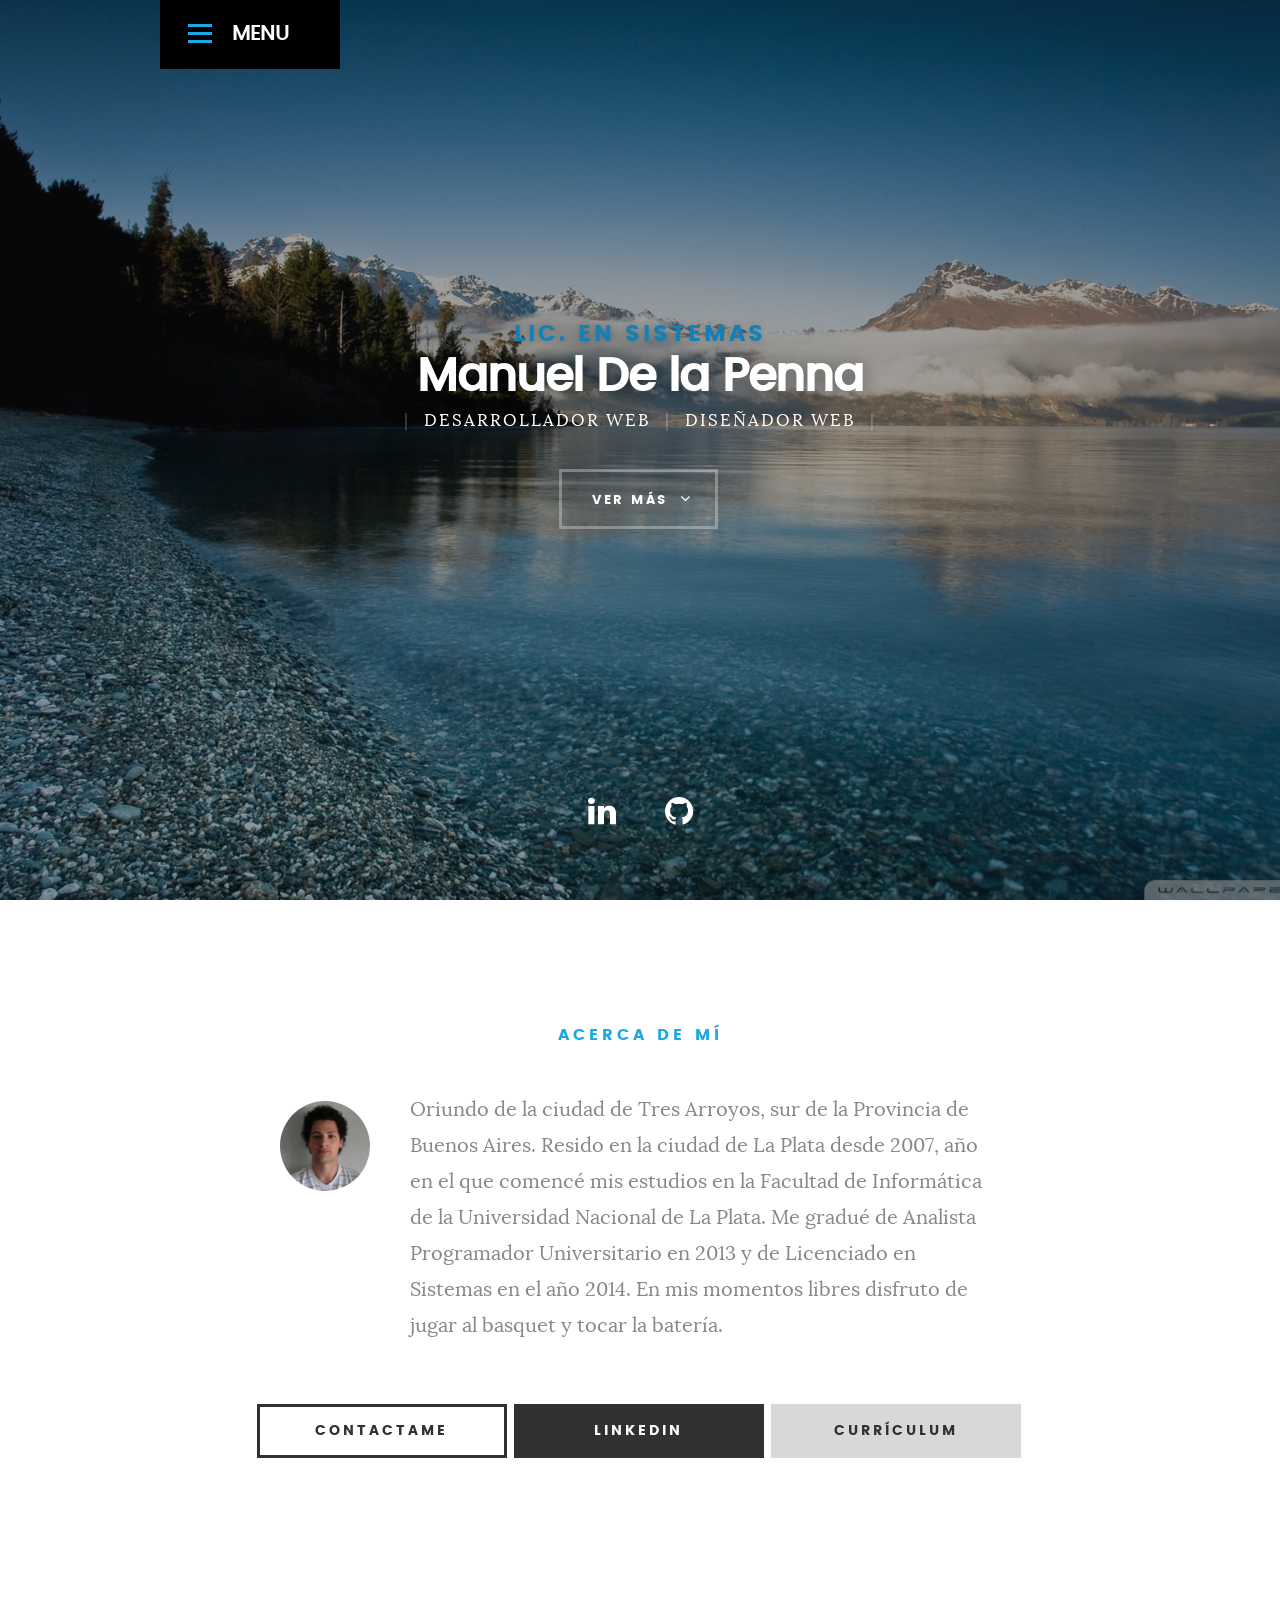
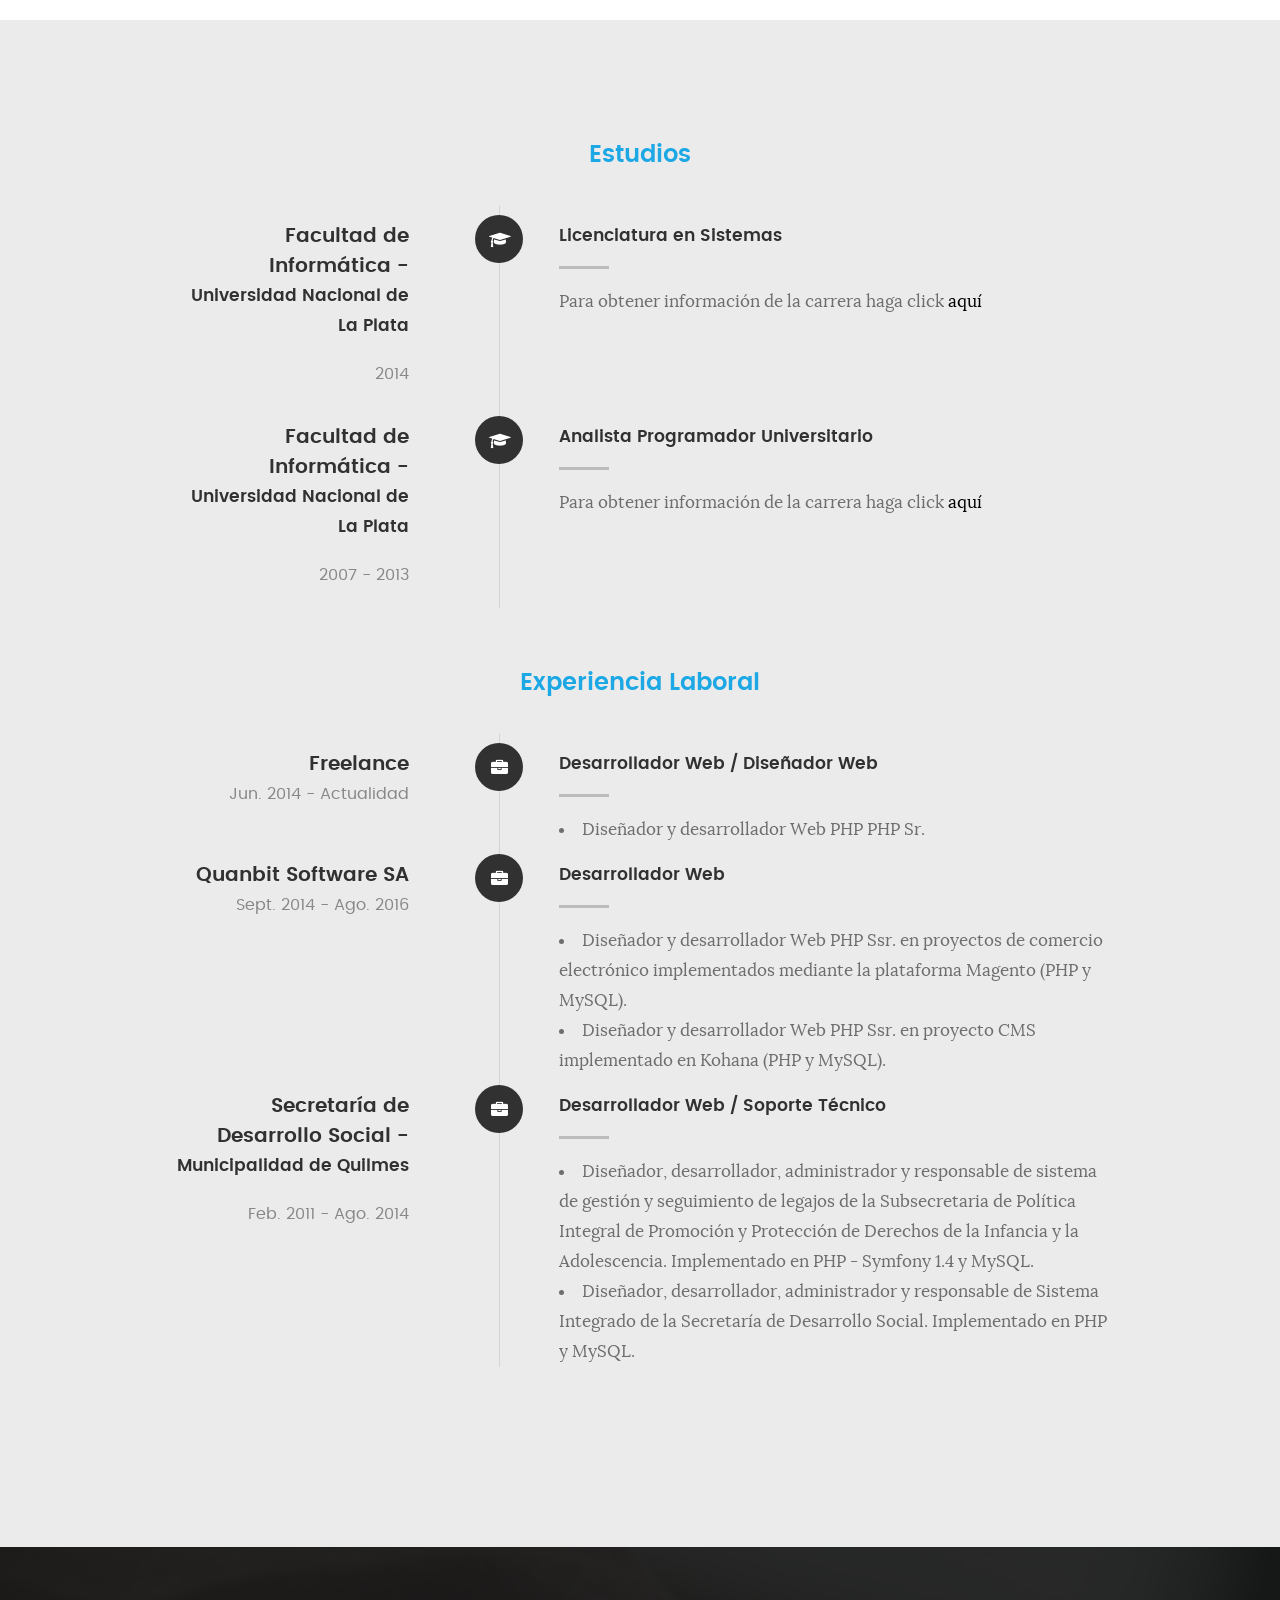
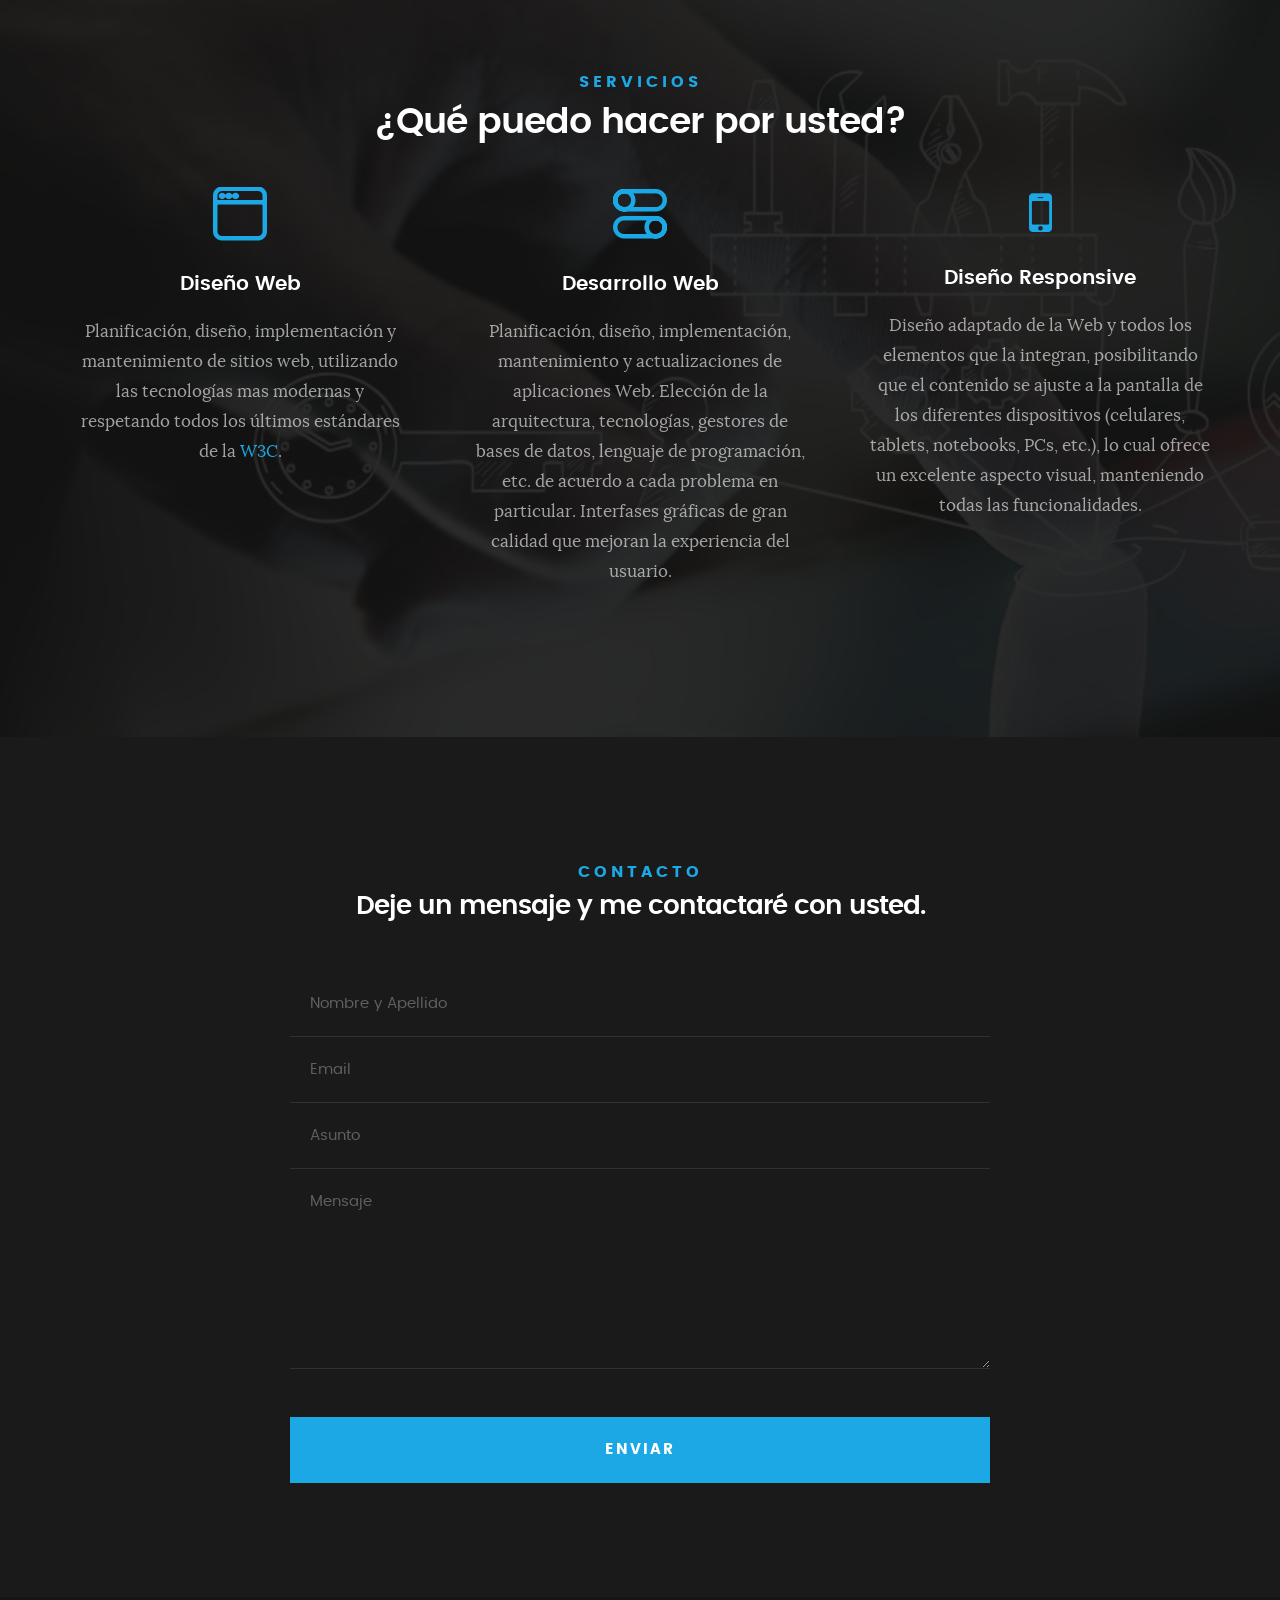
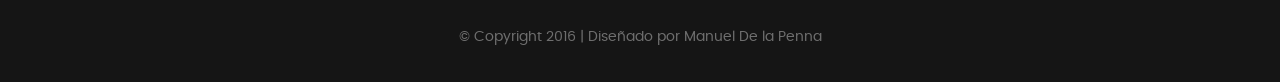
==== index.html @ 7d88bb65 "first commit" ====
<!DOCTYPE html>
<!--[if IE 8 ]><html class="no-js oldie ie8" lang="en"> <![endif]-->
<!--[if IE 9 ]><html class="no-js oldie ie9" lang="en"> <![endif]-->
<!--[if (gte IE 9)|!(IE)]><!--><html class="no-js" lang="en"> <!--<![endif]-->
<head>

   <!--- basic page needs
   ================================================== -->
   <meta charset="utf-8">
	<title>Manuel De la Penna | Lic. en Sistemas</title>
	<meta name="description" content="">  
	<meta name="author" content="">

   <!-- mobile specific metas
   ================================================== -->
	<meta name="viewport" content="width=device-width, initial-scale=1, maximum-scale=1">

 	<!-- CSS
   ================================================== -->
   <link rel="stylesheet" href="css/base.css">  
   <link rel="stylesheet" href="css/main.css">
   <link rel="stylesheet" href="css/vendor.css">     

   <!-- script
   ================================================== -->   
	<script src="js/modernizr.js"></script>
	<script src="js/pace.min.js"></script>

   <!-- favicons
	================================================== -->
	<link rel="icon" type="image/png" href="favicon.ico">

</head>

<body id="top">

	<!-- header 
   ================================================== -->
   <header>   	
   	<div class="row">

   		<div class="top-bar">
   			<a class="menu-toggle" href="#"><span>Menu</span></a>

	   		<div class="logo">
		         <h1>MENU</h1>
		      </div>		      

		   	<nav id="main-nav-wrap">
					<ul class="main-navigation">
						<li class="current"><a class="smoothscroll"  href="#intro" title="">Inicio</a></li>
						<li><a class="smoothscroll"  href="#about" title="">Acerca de mí</a></li>
						<li><a class="smoothscroll"  href="#resume" title="">Estudios y Exp. Laboral</a></li>
						<!--<li><a class="smoothscroll"  href="#portfolio" title="">Trabajos Realizados</a></li>-->
						<li><a class="smoothscroll"  href="#services" title="">Servicios</a></li>					
						<li><a class="smoothscroll"  href="#contact" title="">Contacto</a></li>	
					</ul>
				</nav>    		
   		</div> <!-- /top-bar --> 
   		
   	</div> <!-- /row --> 		
   </header> <!-- /header -->

	<!-- intro section
   ================================================== -->
   <section id="intro">   

   	<div class="intro-overlay"></div>	

   	<div class="intro-content">
   		<div class="row">

   			<div class="col-twelve">

				<h5>Lic. en Sistemas</h5>	   			
	   			<h1>Manuel De la Penna</h1>

	   			<p class="intro-position">
	   				<span>Desarrollador Web</span>
	   				<span>Diseñador Web</span> 
	   			</p>

	   			<a class="button stroke smoothscroll" href="#about" title="">Ver más</a>

	   		</div>  
   			
   		</div>   		 		
   	</div> <!-- /intro-content --> 

   	<ul class="intro-social">        
         <li><a target=_blank href="https://www.linkedin.com/in/manuel-de-la-penna-a4946578?trk=nav_responsive_tab_profile"><i class="fa fa-linkedin"></i></a></li>
         <li><a target=_blank href="https://github.com/manueldelapenna"><i class="fa fa-github"></i></a></li>
    </ul> <!-- /intro-social -->      	

   </section> <!-- /intro -->


   <!-- about section
   ================================================== -->
   <section id="about">  

   	<div class="row section-intro">
   		<div class="col-twelve">

   			<h5>Acerca de mí</h5>
   			
   			<div class="intro-info">

   				<img src="images/profile-pic.jpg" alt="Profile Picture">

   				<p class="lead">Oriundo de la ciudad de Tres Arroyos, sur de la Provincia de Buenos Aires. Resido en la ciudad de La Plata desde 2007, año en el que comencé mis estudios en la Facultad de Informática
				de la Universidad Nacional de La Plata. Me gradué de Analista Programador Universitario en 2013 y de Licenciado en Sistemas en el año 2014. En mis momentos libres 
				disfruto de jugar al basquet y tocar la batería.</p>
   			</div>   			

   		</div>   		
   	</div> <!-- /section-intro -->

   	<div class="row button-section">
   		<div class="col-twelve">
   			<a href="#contact" title="Contactame" class="button stroke smoothscroll">Contactame</a>
   			<a target=_blank href="https://www.linkedin.com/in/manuel-de-la-penna-a4946578?trk=nav_responsive_tab_profile" title="Linkedin" class="button button-primary">Linkedin</a>
			<a href="#resume" title="Contactame" class="button smoothscroll">Currículum</a>
   		</div>   		
   	</div>

   </section> <!-- /process-->    


   <!-- resume Section
   ================================================== -->
	<section id="resume" class="grey-section">
		
   	<div class="row resume-timeline">

   		<div class="col-twelve resume-header">

   		<h2>Estudios</h2>

   		</div> <!-- /resume-header -->

   		<div class="col-twelve">

   			<div class="timeline-wrap">

   				<div class="timeline-block">

	   				<div class="timeline-ico">
	   					<i class="fa fa-graduation-cap"></i>
	   				</div>

	   				<div class="timeline-header">
	   					<h3>Facultad de Informática -</h3>
						<h4>Universidad Nacional de La Plata</h4>
	   					<p>2014</p>
	   				</div>

	   				<div class="timeline-content">
	   					<h4>Licenciatura en Sistemas</h4>
	   					<p>Para obtener información de la carrera haga click <a target=_blank href="http://info.unlp.edu.ar/licenciatura-en-sistemas/">aquí</a></p>
						<br>
						<br>
	   				</div>

	   			</div> <!-- /timeline-block -->

	   			<div class="timeline-block">

	   				<div class="timeline-ico">
	   					<i class="fa fa-graduation-cap"></i>
	   				</div>

	   				<div class="timeline-header">
	   					<h3>Facultad de Informática -</h3>
						<h4>Universidad Nacional de La Plata</h4>
	   					<p>2007 - 2013</p>
	   				</div>

	   				<div class="timeline-content">
	   					<h4>Analista Programador Universitario</h4>
	   					<p>Para obtener información de la carrera haga click <a target=_blank href="http://info.unlp.edu.ar/analista-programador-universitario/">aquí</a></p>
						<br>
						<br>
	   				</div>

	   			</div> <!-- /timeline-block -->

   			</div> <!-- /timeline-wrap -->   			

   		</div> <!-- /col-twelve -->
   		
   	</div> <!-- /resume-timeline -->
	
	<div class="row resume-timeline">

   		<div class="col-twelve resume-header">

   			<h2>Experiencia Laboral</h2>

   		</div> <!-- /resume-header -->

   		<div class="col-twelve">

   			<div class="timeline-wrap">

   				<div class="timeline-block">

	   				<div class="timeline-ico">
	   					<i class="fa fa-briefcase"></i>
	   				</div>

	   				<div class="timeline-header">
	   					<h3>Freelance</h3>
	   					<p>Jun. 2014 - Actualidad</p>
	   				</div>

	   				<div class="timeline-content">
	   					<h4>Desarrollador Web / Diseñador Web</h4>
						<li>Diseñador y desarrollador Web PHP PHP Sr.</li>
	   				</div>

	   			</div> <!-- /timeline-block -->

	   			<div class="timeline-block">

	   				<div class="timeline-ico">
	   					<i class="fa fa-briefcase"></i>
	   				</div>

	   				<div class="timeline-header">
	   					<h3>Quanbit Software SA</h3>
	   					<p>Sept. 2014 - Ago. 2016</p>
	   				</div>

	   				<div class="timeline-content">
	   					<h4>Desarrollador Web</h4>
	   					<li>Diseñador y desarrollador Web PHP Ssr. en proyectos de comercio electrónico implementados mediante la plataforma Magento (PHP y MySQL).</li>
						<li>Diseñador y desarrollador Web PHP Ssr. en proyecto CMS implementado en Kohana (PHP y MySQL).</li>
	   				</div>

	   			</div> <!-- /timeline-block -->

	   			<div class="timeline-block">

	   				<div class="timeline-ico">
	   					<i class="fa fa-briefcase"></i>
	   				</div>

	   				<div class="timeline-header">
	   					<h3>Secretaría de Desarrollo Social -</h3>
						<h4>Municipalidad de Quilmes</h4>
	   					<p>Feb. 2011 - Ago. 2014</p>
	   				</div>

	   				<div class="timeline-content">
	   					<h4>Desarrollador Web / Soporte Técnico</h4>
	   					<li>Diseñador, desarrollador, administrador y responsable de sistema de gestión y seguimiento de legajos de la Subsecretaria de Política Integral de Promoción y Protección de Derechos de la Infancia y la Adolescencia. Implementado en PHP - Symfony 1.4 y MySQL.</li>
						<li>Diseñador, desarrollador, administrador y responsable de Sistema Integrado de la Secretaría de Desarrollo Social. Implementado en PHP y MySQL.</li>
	   				</div>

	   			</div> <!-- /timeline-block -->

   			</div> <!-- /timeline-wrap -->   			

   		</div> <!-- /col-twelve -->
   		
   	</div> <!-- /resume-timeline -->
   			
	</section> <!-- /features -->


	<!-- Portfolio Section
   ================================================== -->
<!-- Buscar en página original-->

	
	<!-- services Section
   ================================================== -->
	<section id="services">

		<div class="overlay"></div>

		<div class="row section-intro">
   		<div class="col-twelve">

   			<h5>Servicios</h5>
   			<h1>¿Qué puedo hacer por usted?</h1>

   		</div>   		
   	</div> <!-- /section-intro -->

   	<div class="row services-content">

   		<div id="owl-slider" class="owl-carousel services-list">

	      	<div class="service">	

	      		<span class="icon"><i class="icon-window"></i></span>            

	            <div class="service-content">	

	            	 <h3>Diseño Web</h3>

		            <p class="desc">Planificación, diseño, implementación y mantenimiento de sitios web, utilizando las tecnologías mas modernas y respetando todos los últimos estándares de la <a style="color:#1BA8E5;" target=_blank href="https://www.w3.org/">W3C</a>.</p>
	         		
	         	</div> 	         	 

				</div> <!-- /service -->

				<div class="service">	

					<span class="icon"><i class="icon-toggles"></i></span>                          

	            <div class="service-content">	

	            	<h3>Desarrollo Web</h3>  

		            <p class="desc">Planificación, diseño, implementación, mantenimiento y actualizaciones de aplicaciones Web. Elección de la arquitectura, tecnologías, gestores de bases de datos, lenguaje de programación, etc. de acuerdo a cada problema en particular. Interfases gráficas de gran calidad que mejoran la experiencia del usuario.</p>

	            </div>	                          

			   </div> <!-- /service -->

				<div class="service">

					<span class="icon"><i class="fa fa-mobile"></i></span>	              

	            <div class="service-content">

	            	<h3>Diseño Responsive</h3>

		            <p class="desc">Diseño adaptado de la Web y todos los elementos que la integran, posibilitando que el contenido se ajuste a la pantalla de los diferentes dispositivos (celulares, tablets, notebooks, PCs, etc.), lo cual ofrece un excelente aspecto visual, manteniendo todas las funcionalidades.</p> 
	         		
	            </div>                

				</div> <!-- /service -->
				
	      </div> <!-- /services-list -->
   		
   	</div> <!-- /services-content -->
		
	</section> <!-- /services -->	
	
   <!-- contact
   ================================================== -->
   <!-- contact
   ================================================== -->
	<section id="contact">

		<div class="row section-intro">
			<div class="col-twelve">

				<h5>Contacto</h5>
				<h1>Deje un mensaje y me contactaré con usted.</h1>

			</div> 
		</div> <!-- /section-intro -->

		<div class="row contact-form">

			<div class="col-twelve">

				<!-- form -->
				<form name="contactForm" id="contactForm" method="post" action="">
					<fieldset>

					  <div class="form-field">
							   <input name="contactName" type="text" id="contactName" placeholder="Nombre y Apellido" value="" minlength="2" required="">
					  </div>
					  <div class="form-field">
						   <input name="contactEmail" type="email" id="contactEmail" placeholder="Email" value="" required="">
					   </div>
					  <div class="form-field">
							   <input name="contactSubject" type="text" id="contactSubject" placeholder="Asunto" value="">
					   </div>                       
					  <div class="form-field">
							<textarea name="contactMessage" id="contactMessage" placeholder="Mensaje" rows="10" cols="50" required=""></textarea>
					   </div>                      
					 <div class="form-field">
						 <button class="submitform">Enviar</button>
						 <div id="submit-loader">
							<div class="text-loader">Enviando...</div>                             
							  <div class="s-loader">
										<div class="bounce1"></div>
										<div class="bounce2"></div>
										<div class="bounce3"></div>
									</div>
								</div>
					  </div>

					</fieldset>
				</form> <!-- Form End -->

				<!-- contact-warning -->
				<div id="message-warning">            	
				</div>            
				<!-- contact-success -->
				<div id="message-success">
				   <i class="fa fa-check"></i>He recibido su mensaje, le responderé a la brevedad, muchas gracias!<br>
				</div>

			 </div> <!-- /col-twelve -->
			
		</div> <!-- /contact-form -->
		
	</section> <!-- /contact -->
	
   <!-- footer
   ================================================== -->

   <footer>
     	<div class="row" style="margin-top:25px;">
			<div class="copyright">
				<span>© Copyright 2016 | Diseñado por Manuel De la Penna</span>	         	
			</div>		                  

	      	<div id="go-top">
		         <a class="smoothscroll" title="Back to Top" href="#top"><i class="fa fa-long-arrow-up"></i></a>
			</div>

      	</div> <!-- /row -->     	
   </footer>  

   <div id="preloader"> 
    	<div id="loader"></div>
   </div> 

   <!-- Java Script
   ================================================== --> 
   <script src="js/jquery-2.1.3.min.js"></script>
   <script src="js/plugins.js"></script>
   <script src="js/main.js"></script>

</body>

</html>
---- css/base.css ----
/**
 * =================================================================== 
 *
 *  Kards v1.0 Base Stylesheet
 *  url: styleshout.com
 *  03-01-2016
 *  ------------------------------------------------------------------
 *  TOC:
 *  01. reset
 *  02. basic/base setup styles
 *  03. grid
 *  04. MISC
 *
 * =================================================================== 
 */

/** 
 * ===================================================================
 * 01. reset - normalize.css v3.0.2 | MIT License | git.io/normalize
 *
 * ------------------------------------------------------------------- 
 */
html {
	font-family: sans-serif;
	-ms-text-size-adjust: 100%;
	-webkit-text-size-adjust: 100%;
}

body {
	margin: 0;
}

article,
aside,
details,
figcaption,
figure,
footer,
header,
hgroup,
main,
menu,
nav,
section,
summary {
	display: block;
}

audio,
canvas,
progress,
video {
	display: inline-block;
	vertical-align: baseline;
}

audio:not([controls]) {
	display: none;
	height: 0;
}

[hidden],
template {
	display: none;
}

a {
	background: transparent;
}

a:active,
a:hover {
	outline: 0;
}

abbr[title] {
	border-bottom: 1px dotted;
}

b,
strong {
	font-weight: bold;
}

dfn {
	font-style: italic;
}

h1 {
	font-size: 2em;
	margin: 0.67em 0;
}

mark {
	background: #ff0;
	color: #000;
}

small {
	font-size: 80%;
}

sub,
sup {
	font-size: 75%;
	line-height: 0;
	position: relative;
	vertical-align: baseline;
}

sup {
	top: -0.5em;
}

sub {
	bottom: -0.25em;
}

img {
	border: 0;
}

svg:not(:root) {
	overflow: hidden;
}

figure {
	margin: 1em 40px;
}

hr {
	-moz-box-sizing: content-box;
	box-sizing: content-box;
	height: 0;
}

pre {
	overflow: auto;
}

code,
kbd,
pre,
samp {
	font-family: monospace, monospace;
	font-size: 1em;
}

button,
input,
optgroup,
select,
textarea {
	color: inherit;
	font: inherit;
	margin: 0;
}

button {
	overflow: visible;
}

button,
select {
	text-transform: none;
}

button,
html input[type="button"],
input[type="reset"],
input[type="submit"] {
	-webkit-appearance: button;
	cursor: pointer;
}

button[disabled],
html input[disabled] {
	cursor: default;
}

button::-moz-focus-inner,
input::-moz-focus-inner {
	border: 0;
	padding: 0;
}

input {
	line-height: normal;
}

input[type="checkbox"],
input[type="radio"] {
	box-sizing: border-box;
	padding: 0;
}

input[type="number"]::-webkit-inner-spin-button,
input[type="number"]::-webkit-outer-spin-button {
	height: auto;
}

input[type="search"] {
	-webkit-appearance: textfield;
	-moz-box-sizing: content-box;
	-webkit-box-sizing: content-box;
	box-sizing: content-box;
}

input[type="search"]::-webkit-search-cancel-button,
input[type="search"]::-webkit-search-decoration {
	-webkit-appearance: none;
}

fieldset {
	border: 1px solid #c0c0c0;
	margin: 0 2px;
	padding: 0.35em 0.625em 0.75em;
}

legend {
	border: 0;
	padding: 0;
}

textarea {
	overflow: auto;
}

optgroup {
	font-weight: bold;
}

table {
	border-collapse: collapse;
	border-spacing: 0;
}

td,
th {
	padding: 0;
}

/** 
 * ===================================================================
 * 02. basic/base setup styles - (_basic.scss)
 *
 * ------------------------------------------------------------------- 
 */
html {
	font-size: 62.5%;
	box-sizing: border-box;
}

*,
*::before,
*::after {
	box-sizing: inherit;
}

body {
	font-weight: normal;
	line-height: 1;
	text-rendering: optimizeLegibility;
	word-wrap: break-word;
	-webkit-overflow-scrolling: touch;
	-webkit-text-size-adjust: none;
}

body,
input,
button {
	-moz-osx-font-smoothing: grayscale;
	-webkit-font-smoothing: antialiased;
}

/**
 * Media - (_basic.scss)
 * ------------------------------------------------------------------- 
 */
img,
video {
	max-width: 100%;
	height: auto;
}

/**
 * Typography resets - (_basic.scss)
 * ------------------------------------------------------------------- 
 */
div,
dl,
dt,
dd,
ul,
ol,
li,
h1,
h2,
h3,
h4,
h5,
h6,
pre,
form,
p,
blockquote,
th,
td {
	margin: 0;
	padding: 0;
}

h1,
h2,
h3,
h4,
h5,
h6 {
	-webkit-font-variant-ligatures: common-ligatures;
	-moz-font-variant-ligatures: common-ligatures;
	font-variant-ligatures: common-ligatures;
	text-rendering: optimizeLegibility;
}

em,
i {
	font-style: italic;
	line-height: inherit;
}

strong,
b {
	font-weight: bold;
	line-height: inherit;
}

small {
	font-size: 60%;
	line-height: inherit;
}

ol,
ul {
	list-style: none;
}

li {
	display: block;
}

/**
 * links - (_basic.scss)
 * ------------------------------------------------------------------- 
 */
a {
	text-decoration: none;
	line-height: inherit;
}

a img {
	border: none;
}

/**
 * inputs - (_basic.scss)
 * ------------------------------------------------------------------- 
 */
fieldset {
	margin: 0;
	padding: 0;
}

input[type="email"],
input[type="number"],
input[type="search"],
input[type="text"],
input[type="tel"],
input[type="url"],
input[type="password"],
textarea {
	-webkit-appearance: none;
	-moz-appearance: none;
	-ms-appearance: none;
	-o-appearance: none;
	appearance: none;
}

/** 
 * ===================================================================
 * 03. grid - (_grid.scss)
 *
 * ------------------------------------------------------------------- 
 */
.row {
	width: 94%;
	max-width: 1140px;
	margin: 0 auto;
}

.row:before,
.row:after {
	content: "";
	display: table;
}

.row:after {
	clear: both;
}

.row .row {
	width: auto;
	max-width: none;
	margin-left: -20px;
	margin-right: -20px;
}

[class*="col-"],
.bgrid {
	float: left;
}

[class*="col-"] + [class*="col-"].end {
	float: right;
}

[class*="col-"] {
	padding: 0 20px;
}

.col-one {
	width: 8.33333%;
}

.col-two,
.col-1-6 {
	width: 16.66667%;
}

.col-three,
.col-1-4 {
	width: 25%;
}

.col-four,
.col-1-3 {
	width: 33.33333%;
}

.col-five {
	width: 41.66667%;
}

.col-six,
.col-1-2 {
	width: 50%;
}

.col-seven {
	width: 58.33333%;
}

.col-eight,
.col-2-3 {
	width: 66.66667%;
}

.col-nine,
.col-3-4 {
	width: 75%;
}

.col-ten,
.col-5-6 {
	width: 83.33333%;
}

.col-eleven {
	width: 91.66667%;
}

.col-twelve,
.col-full {
	width: 100%;
}

/**
 * small screens - (_grid.scss)
 * --------------------------------------------------------------- 
 */
@media screen and (max-width:1024px) {
	.row .row {
		margin-left: -18px;
		margin-right: -18px;
	}

	[class*="col-"] {
		padding: 0 18px;
	}

}

/**
 * tablets - (_grid.scss)
 * --------------------------------------------------------------- 
 */
@media screen and (max-width:768px) {
	.row {
		width: auto;
		padding-left: 30px;
		padding-right: 30px;
	}

	.row .row {
		padding-left: 0;
		padding-right: 0;
		margin-left: -15px;
		margin-right: -15px;
	}

	[class*="col-"] {
		padding: 0 15px;
	}

	.tab-1-4 {
		width: 25%;
	}

	.tab-1-3 {
		width: 33.33333%;
	}

	.tab-1-2 {
		width: 50%;
	}

	.tab-2-3 {
		width: 66.66667%;
	}

	.tab-3-4 {
		width: 75%;
	}

	.tab-full {
		width: 100%;
	}

}

/**
 * large mobile devices - (_grid.scss)
 * --------------------------------------------------------------- 
 */
@media screen and (max-width:600px) {
	.row {
		padding-left: 25px;
		padding-right: 25px;
	}

	.row .row {
		margin-left: -10px;
		margin-right: -10px;
	}

	[class*="col-"] {
		padding: 0 10px;
	}

	.mob-1-4 {
		width: 25%;
	}

	.mob-1-2 {
		width: 50%;
	}

	.mob-3-4 {
		width: 75%;
	}

	.mob-full {
		width: 100%;
	}

}

/**
 * small mobile devices - (_grid.scss)
 * --------------------------------------------------------------- 
 */
@media screen and (max-width:400px) {
	.row .row {
		padding-left: 0;
		padding-right: 0;
		margin-left: 0;
		margin-right: 0;
	}

	[class*="col-"] {
		width: 100% !important;
		float: none !important;
		clear: both !important;
		margin-left: 0;
		margin-right: 0;
		padding: 0;
	}

	[class*="col-"] + [class*="col-"].end {
		float: none;
	}

}

/** 
 * ===================================================================
 * block grids - (_grid.scss)
 *
 * ------------------------------------------------------------------- 
 */
[class*="block-"]:before,
[class*="block-"]:after {
	content: "";
	display: table;
}

[class*="block-"]:after {
	clear: both;
}

.block-1-6 .bgrid {
	width: 16.66667%;
}

.block-1-4 .bgrid {
	width: 25%;
}

.block-1-3 .bgrid {
	width: 33.33333%;
}

.block-1-2 .bgrid {
	width: 50%;
}

/**
 * Clearing for block grid columns. Allow columns with 
 * different heights to align properly.
 */
.block-1-6 .bgrid:nth-child(6n+1),
.block-1-4 .bgrid:nth-child(4n+1),
.block-1-3 .bgrid:nth-child(3n+1),
.block-1-2 .bgrid:nth-child(2n+1) {
	clear: both;
}

/**
 * small screens - (_grid.scss)
 * --------------------------------------------------------------- 
 */
@media screen and (max-width:1024px) {
	.block-s-1-6 .bgrid {
		width: 16.66667%;
	}

	.block-s-1-4 .bgrid {
		width: 25%;
	}

	.block-s-1-3 .bgrid {
		width: 33.33333%;
	}

	.block-s-1-2 .bgrid {
		width: 50%;
	}

	.block-s-full .bgrid {
		width: 100%;
		clear: both;
	}

	[class*="block-s-"] .bgrid:nth-child(n) {
		clear: none;
	}

	.block-s-1-6 .bgrid:nth-child(6n+1),
	.block-s-1-4 .bgrid:nth-child(4n+1),
	.block-s-1-3 .bgrid:nth-child(3n+1),
	.block-s-1-2 .bgrid:nth-child(2n+1) {
		clear: both;
	}

}

/**
 * tablets - (_grid.scss)
 * --------------------------------------------------------------- 
 */
@media screen and (max-width:768px) {
	.block-tab-1-6 .bgrid {
		width: 16.66667%;
	}

	.block-tab-1-4 .bgrid {
		width: 25%;
	}

	.block-tab-1-3 .bgrid {
		width: 33.33333%;
	}

	.block-tab-1-2 .bgrid {
		width: 50%;
	}

	.block-tab-full .bgrid {
		width: 100%;
		clear: both;
	}

	[class*="block-tab-"] .bgrid:nth-child(n) {
		clear: none;
	}

	.block-tab-1-6 .bgrid:nth-child(6n+1),
	.block-tab-1-4 .bgrid:nth-child(4n+1),
	.block-tab-1-3 .bgrid:nth-child(3n+1),
	.block-tab-1-2 .bgrid:nth-child(2n+1) {
		clear: both;
	}

}

/**
 * large mobile devices - (_grid.scss)
 * --------------------------------------------------------------- 
 */
@media screen and (max-width:600px) {
	.block-mob-1-6 .bgrid {
		width: 16.66667%;
	}

	.block-mob-1-4 .bgrid {
		width: 25%;
	}

	.block-mob-1-3 .bgrid {
		width: 33.33333%;
	}

	.block-mob-1-2 .bgrid {
		width: 50%;
	}

	.block-mob-full .bgrid {
		width: 100%;
		clear: both;
	}

	[class*="block-mob-"] .bgrid:nth-child(n) {
		clear: none;
	}

	.block-mob-1-6 .bgrid:nth-child(6n+1),
	.block-mob-1-4 .bgrid:nth-child(4n+1),
	.block-mob-1-3 .bgrid:nth-child(3n+1),
	.block-mob-1-2 .bgrid:nth-child(2n+1) {
		clear: both;
	}

}

/**
 * stack on small mobile devices - (_grid.scss)
 * --------------------------------------------------------------- 
 */
@media screen and (max-width:400px) {
	.stack .bgrid {
		width: 100% !important;
		float: none !important;
		clear: both !important;
		margin-left: 0;
		margin-right: 0;
	}

}

/** 
 * ===================================================================
 * 04. MISC  - (_grid.scss)
 *
 * ------------------------------------------------------------------- 
 */

/**
 * Clearing - (http://nicolasgallagher.com/micro-clearfix-hack/
 */
.group:before,
.group:after {
	content: "";
	display: table;
}

.group:after {
	clear: both;
}

/**
 * Misc Helper Styles 
 */
.hide {
	display: none;
}

.invisible {
	visibility: hidden;
}

.antialiased {
	-webkit-font-smoothing: antialiased;
	-moz-osx-font-smoothing: grayscale;
}

.remove-bottom {
	margin-bottom: 0;
}

.half-bottom {
	margin-bottom: 1.5rem !important;
}

.add-bottom {
	margin-bottom: 3rem !important;
}

.no-border {
	border: none;
}

.full-width {
	width: 100%;
}

.text-center {
	text-align: center;
}

.text-left {
	text-align: left;
}

.text-right {
	text-align: right;
}

.pull-left {
	float: left;
}

.pull-right {
	float: right;
}

.align-center {
	margin-left: auto;
	margin-right: auto;
	text-align: center;
}

/*# sourceMappingURL=base.css.map */
---- css/main.css ----
/**
 * =================================================================== 
 *
 *  Kards v1.0 Main Stylesheet
 *  url: styleshout.com
 *  03-01-2016
 *  ------------------------------------------------------------------
 *  TOC:
 *  01. webfonts and iconfonts
 *  02. base style overrides
 *  03. typography & general theme styles
 *  04. preloader
 *  05. forms
 *  06. buttons 
 *  07. other components
 *  08. common styles
 *  09. header styles
 *  10. intro
 *  11. about
 *  12. resume
 *  13. portfolio
 *  14. call-to-action section
 *  15. services
 *  16. stats
 *  17. contact
 *  18. footer
 *
 * =================================================================== 
 */


/** 
 * ===================================================================
 * 01. webfonts and iconfonts - (_document-setup.scss)
 *
 * ------------------------------------------------------------------- 
 */
@import url("fonts.css");
@import url("font-awesome/css/font-awesome.min.css");
@import url("micons/micons.css");


/** 
 * ===================================================================
 * 02. base style overrides - (_document-setup.scss)
 *
 * ------------------------------------------------------------------- 
 */
html {
	font-size: 10px;
}

@media only screen and (max-width:1024px) {
	html {
		font-size: 9.411764705882353px;
	}
}
@media only screen and (max-width:768px) {
	html {
		font-size: 10px;
	}
}
@media only screen and (max-width:400px) {
	html {
		font-size: 9.411764705882353px;
	}
}

html, body {
	height: 100%;
}
body {
	background: #151515;
	font-family: "lora-regular", serif;
	font-size: 1.7rem;
	line-height: 3rem;
	color: #6e6e6e;
}

/**
 * links - (_document-setup.scss)
 * -------------------------------------------------------------------
 */
a, a:visited {
	color: #000000;
	-moz-transition: all 0.3s ease-in-out;
	-o-transition: all 0.3s ease-in-out;
	-webkit-transition: all 0.3s ease-in-out;
	-ms-transition: all 0.3s ease-in-out;
	transition: all 0.3s ease-in-out;
}
a:hover, a:focus, a:active {
	color: #1BA8E5;
	outline: 0;
}

/** 
 * ===================================================================
 * 03. typography & general theme styles - (_document-setup.scss)
 *
 * ------------------------------------------------------------------- 
 */
h1, h2, h3, h4, h5, h6, .h01, .h02, .h03, .h04, .h05, .h06 {
	font-family: "poppins-semibold", sans-serif;
	color: #313131;
	font-style: normal;
	text-rendering: optimizeLegibility;
	margin-bottom: 2.1rem;
}
h3, .h03, h4, .h04 {
	margin-bottom: 1.8rem;
}
h5, .h05, h6, .h06 {
	font-family: "poppins-bold";
	margin-bottom: 1.2rem;
}
h1, .h01 {
	font-size: 2.1rem;
	line-height: 1.355;
	letter-spacing: -.1rem;
}
@media only screen and (max-width:600px) {
	h1, .h01 {
		font-size: 2.6rem;
		letter-spacing: -.07rem;
	}
}
h2, .h02 {
	font-size: 2.4rem;
	line-height: 1.25;
}
h3, .h03 {
	font-size: 2rem;
	line-height: 1.5;
}
h4, .h04 {
	font-size: 1.7rem;
	line-height: 1.765;
}
h5, .h05 {
	font-size: 1.4rem;
	line-height: 1.714;
	text-transform: uppercase;
	letter-spacing: .15rem;
}
h6, .h06 {
	font-size: 1.3rem;
	line-height: 1.846;
	text-transform: uppercase;
	letter-spacing: .15rem;
}
p img {
	margin: 0;
}
p.lead {
	font-family: "lora-regular", serif;
	font-size: 2rem;
	line-height: 1.8;
	color: #888888;
}
@media only screen and (max-width:768px) {
	p.lead {
		font-size: 1.7rem;
	}
}
em, i, strong, b {
	font-size: 1.7rem;
	line-height: 3rem;
	font-style: normal;
	font-weight: normal;
}
em, i {
	font-family: "lora-italic", serif;
}
strong, b {
	font-family: "lora-bold", serif;
}
small {
	font-size: 1.2rem;
	line-height: inherit;
}
blockquote {
	margin: 3rem 0;
	padding-left: 4rem;
	position: relative;
}
blockquote:before {
	content: "\201C";
	font-size: 8rem;
	line-height: 0px;
	margin: 0;
	color: #313131;
	font-family: arial, sans-serif;
	position: absolute;
	top: 3rem;
	left: 0;
}
blockquote p {
	font-family: georgia, serif;
	font-style: italic;
	padding: 0;
	font-size: 1.9rem;
	line-height: 1.737;
}
blockquote cite {
	display: block;
	font-size: 1.3rem;
	font-style: normal;
	line-height: 1.616;
}
blockquote cite:before {
	content: "\2014 \0020";
}
blockquote cite a, blockquote cite a:visited {
	color: #888888;
	border: none;
}
abbr {
	font-family: "poppins-bold", serif;
	font-variant: small-caps;
	text-transform: lowercase;
	letter-spacing: .05rem;
	color: #888888;
}
var, kbd, samp, code, pre {
	font-family: Consolas, "Andale Mono", Courier, "Courier New", monospace;
}
pre {
	padding: 2.4rem 3rem 3rem;
	background: #F1F1F1;
}
code {
	font-size: 1.4rem;
	margin: 0 .2rem;
	padding: .3rem .6rem;
	white-space: nowrap;
	background: #F1F1F1;
	border: 1px solid #E1E1E1;
	border-radius: 3px;
}
pre > code {
	display: block;
	white-space: pre;
	line-height: 2;
	padding: 0;
	margin: 0;
}
pre.prettyprint > code {
	border: none;
}
del {
	text-decoration: line-through;
}
abbr[title], dfn[title] {
	border-bottom: 1px dotted;
	cursor: help;
}
mark {
	background: #FFF49B;
	color: #000;
}
hr {
	border: solid #d2d2d2;
	border-width: 1px 0 0;
	clear: both;
	margin: 2.4rem 0 1.5rem;
	height: 0;
}

/**
 * Lists - (_document-setup.scss)  
 * -------------------------------------------------------------------
 */
ol {
	list-style: decimal;
}
ul {
	list-style: disc;
}
li {
	display: list-item;
}
ol, ul {
	margin-left: 1.7rem;
}
ul li {
	padding-left: .4rem;
}
ul ul, ul ol, ol ol, ol ul {
	margin: .6rem 0 .6rem 1.7rem;
}
ul.disc li {
	display: list-item;
	list-style: none;
	padding: 0 0 0 .8rem;
	position: relative;
}
ul.disc li::before {
	content: "";
	display: inline-block;
	width: 8px;
	height: 8px;
	border-radius: 50%;
	background: #1BA8E5;
	position: absolute;
	left: -17px;
	top: 11px;
	vertical-align: middle;
}
dt {
	margin: 0;
	color: #1BA8E5;
}
dd {
	margin: 0 0 0 2rem;
}

/**
 * tables - (_document-setup.scss)  
 * -------------------------------------------------------------------
 */
table {
	border-width: 0;
	width: 100%;
	max-width: 100%;
	font-family: "lora-regular", sans-serif;
}
th, td {
	padding: 1.5rem 3rem;
	text-align: left;
	border-bottom: 1px solid #E8E8E8;
}
th {
	color: #313131;
	font-family: "poppins-bold", sans-serif;
}
td {
	line-height: 1.5;
}
th:first-child, td:first-child {
	padding-left: 0;
}
th:last-child, td:last-child {
	padding-right: 0;
}
.table-responsive {
	overflow-x: auto;
	-webkit-overflow-scrolling: touch;
}

/**
 * Spacing - (_document-setup.scss)  
 * -------------------------------------------------------------------
 */
button, .button {
	margin-bottom: 1.2;
}
fieldset {
	margin-bottom: 1.5rem;
}
input,
textarea,
select,
pre,
blockquote,
figure,
table,
p,
ul,
ol,
dl,
form,
.fluid-video-wrapper,
.ss-custom-select {
	margin-bottom: 3rem;
}

/**
 * floated image - (_document-setup.scss)  
 * -------------------------------------------------------------------
 */
img.pull-right {
	margin: .9rem 0 0 2.4rem;
}
img.pull-left {
	margin: .9rem 2.4rem 0 0;
}

/**
 * block grid paddings - (_document-setup.scss) 
 * -------------------------------------------------------------------
 */
.bgrid {
	padding: 0 20px;
}
@media only screen and (max-width:1024px) {
	.bgrid {
		padding: 0 18px;
	}
}
@media only screen and (max-width:768px) {
	.bgrid {
		padding: 0 15px;
	}
}
@media only screen and (max-width:600px) {
	.bgrid {
		padding: 0 10px;
	}
}
@media only screen and (max-width:400px) {
	.bgrid {
		padding: 0;
	}
}

/**
 * pace.js styles - minimal  - (_document-setup.scss)
 * -------------------------------------------------------------------
 */
.pace {
	-webkit-pointer-events: none;
	pointer-events: none;
	-webkit-user-select: none;
	-moz-user-select: none;
	user-select: none;
}
.pace-inactive {
	display: none;
}
.pace .pace-progress {
	background: #1BA8E5;
	position: fixed;
	z-index: 900;
	top: 0;
	right: 100%;
	width: 100%;
	height: 6px;
}

/** 
 * ===================================================================
 * 04. preloader - (_preloader-1.scss)
 *
 * ------------------------------------------------------------------- 
 */
#preloader {
	position: fixed;
	top: 0;
	left: 0;
	right: 0;
	bottom: 0;
	background: #151515;
	z-index: 800;
	height: 100%;
	width: 100%;
}
.no-js #preloader, .oldie #preloader {
	display: none;
}
#loader {
	position: absolute;
	left: 50%;
	top: 50%;
	width: 60px;
	height: 60px;
	margin: -30px 0 0 -30px;
	padding: 0;
}
#loader:before {
	content: "";
	border-top: 11px solid rgba(255, 255, 255, 0.1);
	border-right: 11px solid rgba(255, 255, 255, 0.1);
	border-bottom: 11px solid rgba(255, 255, 255, 0.1);
	border-left: 11px solid #1BA8E5;
	-webkit-animation: load 1.1s infinite linear;
	animation: load 1.1s infinite linear;
	display: block;
	border-radius: 50%;
	width: 60px;
	height: 60px;
}
@-webkit-keyframes load {
	0% {
		-webkit-transform: rotate(0deg);
		transform: rotate(0deg);
	}
	100% {
		-webkit-transform: rotate(360deg);
		transform: rotate(360deg);
	}
}
@keyframes load {
	0% {
		-webkit-transform: rotate(0deg);
		transform: rotate(0deg);
	}
	100% {
		-webkit-transform: rotate(360deg);
		transform: rotate(360deg);
	}
}

/** 
 * ===================================================================
 * 05. forms - (_forms.scss)
 *
 * ------------------------------------------------------------------- 
 */
fieldset {
	border: none;
}
input[type="email"],
input[type="number"],
input[type="search"],
input[type="text"],
input[type="tel"],
input[type="url"],
input[type="password"],
textarea,
select {
	display: block;
	height: 6rem;
	padding: 1.5rem 0;
	border: 0;
	outline: none;
	vertical-align: middle;
	color: #313131;
	font-family: "poppins-regular", sans-serif;
	font-size: 1.5rem;
	line-height: 3rem;
	max-width: 100%;
	background: transparent;
	border-bottom: 1px solid rgba(0, 0, 0, 0.3);
	-moz-transition: all 0.3s ease-in-out;
	-o-transition: all 0.3s ease-in-out;
	-webkit-transition: all 0.3s ease-in-out;
	-ms-transition: all 0.3s ease-in-out;
	transition: all 0.3s ease-in-out;
}
.ss-custom-select {
	position: relative;
	padding: 0;
}
.ss-custom-select select {
	-webkit-appearance: none;
	-moz-appearance: none;
	-ms-appearance: none;
	-o-appearance: none;
	appearance: none;
	text-indent: 0.01px;
	text-overflow: '';
	margin: 0;
	line-height: 3rem;
	vertical-align: middle;
}
.ss-custom-select select option {
	padding-left: 2rem;
	padding-right: 2rem;
}
.ss-custom-select select::-ms-expand {
	display: none;
}
.ss-custom-select::after {
	content: '\f0d7';
	font-family: 'FontAwesome';
	position: absolute;
	top: 50%;
	right: 1.5rem;
	margin-top: -10px;
	bottom: auto;
	width: 20px;
	height: 20px;
	line-height: 20px;
	font-size: 18px;
	text-align: center;
	pointer-events: none;
	color: #252525;
}

/* IE9 and below */
.oldie .ss-custom-select::after {
	display: none;
}
textarea {
	min-height: 25rem;
}
input[type="email"]:focus,
input[type="number"]:focus,
input[type="search"]:focus,
input[type="text"]:focus,
input[type="tel"]:focus,
input[type="url"]:focus,
input[type="password"]:focus,
textarea:focus,
select:focus {
	color: #1380B9;
	border-bottom: 1px solid #1BA8E5;
}
label, legend {
	font-family: "poppins-bold", sans-serif;
	font-size: 1.4rem;
	margin-bottom: .6rem;
	color: #3b3b3b;
	display: block;
}
input[type="checkbox"], input[type="radio"] {
	display: inline;
}
label > .label-text {
	display: inline-block;
	margin-left: 1rem;
	font-family: "poppins-regular", sans-serif;
	line-height: inherit;
}
label > input[type="checkbox"], label > input[type="radio"] {
	margin: 0;
	position: relative;
	top: .15rem;
}

/**
 * Style Placeholder Text  
 * -
 */
::-webkit-input-placeholder {
	color: #a1a1a1;
}
:-moz-placeholder {
	color: #a1a1a1;  /* Firefox 18- */
}
::-moz-placeholder {
	color: #a1a1a1;  /* Firefox 19+ */
}
:-ms-input-placeholder {
	color: #a1a1a1;
}
.placeholder {
	color: #a1a1a1 !important;
}

/** 
 * ===================================================================
 * 06. buttons - (_button-essentials.scss)
 *
 * ------------------------------------------------------------------- 
 */
.button,
a.button,
button,
input[type="submit"],
input[type="reset"],
input[type="button"] {
	display: inline-block;
	font-family: "poppins-bold", sans-serif;
	font-size: 1.4rem;
	text-transform: uppercase;
	letter-spacing: .3rem;
	height: 5.4rem;
	line-height: 5.4rem;
	padding: 0 3rem;
	margin: 0 .3rem 1.2rem 0;
	background: #d8d8d8;
	color: #313131;
	text-decoration: none;
	cursor: pointer;
	text-align: center;
	white-space: nowrap;
	border: none;
	-moz-transition: all 0.3s ease-in-out;
	-o-transition: all 0.3s ease-in-out;
	-webkit-transition: all 0.3s ease-in-out;
	-ms-transition: all 0.3s ease-in-out;
	transition: all 0.3s ease-in-out;
}
.button:hover,
a.button:hover,
button:hover,
input[type="submit"]:hover,
input[type="reset"]:hover,
input[type="button"]:hover,
.button:focus,
button:focus,
input[type="submit"]:focus,
input[type="reset"]:focus,
input[type="button"]:focus {
	background: #bebebe;
	color: #000000;
	outline: 0;
}
.button.button-primary,
a.button.button-primary,
button.button-primary,
input[type="submit"].button-primary,
input[type="reset"].button-primary,
input[type="button"].button-primary {
	background: #313131;
	color: #FFFFFF;
}
.button.button-primary:hover,
a.button.button-primary:hover,
button.button-primary:hover,
input[type="submit"].button-primary:hover,
input[type="reset"].button-primary:hover,
input[type="button"].button-primary:hover,
.button.button-primary:focus,
button.button-primary:focus,
input[type="submit"].button-primary:focus,
input[type="reset"].button-primary:focus,
input[type="button"].button-primary:focus {
	background: #1f1f1f;
}
button.full-width, .button.full-width {
	width: 100%;
	margin-right: 0;
}
button.medium, .button.medium {
	height: 5.7rem !important;
	line-height: 5.7rem !important;
	padding: 0 1.8rem !important;
}
button.large, .button.large {
	height: 6rem !important;
	line-height: 6rem !important;
	padding: 0rem 3rem !important;
}
button.stroke, .button.stroke {
	background: transparent !important;
	border: 3px solid #313131;
	line-height: 4.8rem;
}
button.stroke.medium, .button.stroke.medium {
	line-height: 5.1rem !important;
}
button.stroke.large, .button.stroke.large {
	line-height: 5.4rem !important;
}
button.stroke:hover, .button.stroke:hover {
	border: 3px solid #1BA8E5;
	color: #1BA8E5;
}
button::-moz-focus-inner, input::-moz-focus-inner {
	border: 0;
	padding: 0;
}


/** 
 * ===================================================================
 * 07. other components - (_others.scss)
 *
 * ------------------------------------------------------------------- 
 */

/**
 * alert box - (_alert-box.scss)
 * -------------------------------------------------------------------
 */
.alert-box {
	padding: 2.1rem 4rem 2.1rem 3rem;
	position: relative;
	margin-bottom: 3rem;
	border-radius: 3px;
	font-family: "poppins-regular", sans-serif;
	font-size: 1.5rem;
}
.alert-box .close {
	position: absolute;
	right: 1.8rem;
	top: 1.8rem;
	cursor: pointer;
}
.ss-error {
	background-color: #ffd1d2;
	color: #e65153;
}
.ss-success {
	background-color: #c8e675;
	color: #758c36;
}
.ss-info {
	background-color: #d7ecfb;
	color: #4a95cc;
}
.ss-notice {
	background-color: #fff099;
	color: #bba31b;
}

/**
 * additional typo styles - (_additional-typo.scss)
 * -------------------------------------------------------------------
 */

/**
 * drop cap 
 */
.drop-cap:first-letter {
	float: left;
	margin: 0;
	padding: 1.5rem .6rem 0 0;
	font-size: 8.4rem;
	font-family: "poppins-bold", sans-serif;
	line-height: 6rem;
	text-indent: 0;
	background: transparent;
	color: #313131;
}

/**
 * line definition style
 */
.lining dt, .lining dd {
	display: inline;
	margin: 0;
}
.lining dt + dt:before, .lining dd + dt:before {
	content: "\A";
	white-space: pre;
}
.lining dd + dd:before {
	content: ", ";
}
.lining dd + dd:before {
	content: ", ";
}
.lining dd:before {
	content: ": ";
	margin-left: -0.2em;
}

/**
 * dictionary definition style
 */
.dictionary-style dt {
	display: inline;
	counter-reset: definitions;
}
.dictionary-style dt + dt:before {
	content: ", ";
	margin-left: -0.2em;
}
.dictionary-style dd {
	display: block;
	counter-increment: definitions;
}
.dictionary-style dd:before {
	content: counter(definitions, decimal) ". ";
}

/** 
 * Pull Quotes
 * -----------
 * markup:
 *
 * <aside class="pull-quote">
 *		<blockquote>
 *			<p></p>
 *		</blockquote>
 *	</aside>
 *
 * --------------------------------------------------------------------- 
 */
.pull-quote {
	position: relative;
	padding: 2.1rem 3rem 2.1rem 0px;
}
.pull-quote:before, .pull-quote:after {
	height: 1em;
	position: absolute;
	font-size: 8rem;
	font-family: Arial, Sans-Serif;
	color: #333;
}
.pull-quote:before {
	content: "\201C";
	top: 33px;
	left: 0;
}
.pull-quote:after {
	content: '\201D';
	bottom: -33px;
	right: 0;
}
.pull-quote blockquote {
	margin: 0;
}
.pull-quote blockquote:before {
	content: none;
}

/** 
 * Stats Tab
 * ---------
 * markup:
 *
 * <ul class="stats-tabs">
 *		<li><a href="#">[value]<em>[name]</em></a></li>
 *	</ul>
 *
 * Extend this object into your markup.
 *
 * ---------------------------------------------------------------------
 */
.stats-tabs {
	padding: 0;
	margin: 3rem 0;
}
.stats-tabs li {
	display: inline-block;
	margin: 0 1.5rem 3rem 0;
	padding: 0 1.5rem 0 0;
	border-right: 1px solid #ccc;
}
.stats-tabs li:last-child {
	margin: 0;
	padding: 0;
	border: none;
}
.stats-tabs li a {
	display: inline-block;
	font-size: 2.5rem;
	font-family: "poppins-bold", sans-serif;
	border: none;
	color: #252525;
}
.stats-tabs li a:hover {
	color: #1BA8E5;
}
.stats-tabs li a em {
	display: block;
	margin: .6rem 0 0 0;
	font-size: 1.4rem;
	font-family: "poppins-regular", sans-serif;
	color: #888888;
}

/**
 * skillbars - (_skillbars.scss)
 * -------------------------------------------------------------------
 */
.skill-bars {
	list-style: none;
	margin: 6rem 0 3rem;
}
.skill-bars li {
	height: .6rem;
	background: #a1a1a1;
	width: 100%;
	margin-bottom: 6rem;
	padding: 0;
	position: relative;
}
.skill-bars li strong {
	position: absolute;
	left: 0;
	top: -3rem;
	font-family: "poppins-bold", sans-serif;
	color: #313131;
	text-transform: uppercase;
	letter-spacing: .2rem;
	font-size: 1.5rem;
	line-height: 2.4rem;
}
.skill-bars li .progress {
	background: #313131;
	position: relative;
	height: 100%;
}
.skill-bars li .progress span {
	position: absolute;
	right: 0;
	top: -3.6rem;
	display: block;
	font-family: "poppins-regular", sans-serif;
	color: white;
	font-size: 1.1rem;
	line-height: 1;
	background: #313131;
	padding: .6rem .6rem;
	border-radius: 3px;
}
.skill-bars li .progress span::after {
	position: absolute;
	left: 50%;
	bottom: -5px;
	margin-left: -5px;
	border-right: 5px solid transparent;
	border-left: 5px solid transparent;
	border-top: 5px solid #313131;
	content: "";
}

.skill-bars li .percent5   { width: 5%; }
.skill-bars li .percent10  { width: 10%; }
.skill-bars li .percent15  { width: 15%; }
.skill-bars li .percent20  { width: 20%; }
.skill-bars li .percent25  { width: 25%; }
.skill-bars li .percent30  { width: 30%; }
.skill-bars li .percent35  { width: 35%; }
.skill-bars li .percent40  { width: 40%; }
.skill-bars li .percent45  { width: 45%; }
.skill-bars li .percent50  { width: 50%; }
.skill-bars li .percent55  { width: 55%; }
.skill-bars li .percent60  { width: 60%; }
.skill-bars li .percent65  { width: 65%; }
.skill-bars li .percent70  { width: 70%; }
.skill-bars li .percent75  { width: 75%; }
.skill-bars li .percent80  { width: 80%; }
.skill-bars li .percent85  { width: 85%; }
.skill-bars li .percent90  { width: 90%; }
.skill-bars li .percent95  { width: 95%; }
.skill-bars li .percent100 { width: 100%; }


/** 
 * ===================================================================
 * 08. common styles (_layout.scss)
 *
 * ------------------------------------------------------------------- 
 */
.grey-section {
	background: #ebebeb;
}
.grey-section p.lead {
	color: #7d7d7d;
}
.section-intro {
	max-width: 700px;
	margin-left: auto;
	margin-right: auto;
	text-align: center;
	margin-bottom: 3.6rem;
	position: relative;
}
.section-intro h1 {
	font-family: "poppins-semibold", serif;
	font-size: 3.6rem;
	color: #313131;
	line-height: 1.25;
	margin-bottom: 1.2rem;
}
.section-intro h5 {
	color: #1BA8E5;
	font-size: 1.6rem;
	line-height: 1.875;
	margin-bottom: 0.3rem;
	letter-spacing: .4rem;
}

/**
 * responsive:
 * common styles
 * ------------------------------------------------------------------- 
 */
@media only screen and (max-width:768px) {
	.section-intro {
		max-width: 650px;
	}
	.section-intro h1 {
		font-size: 3rem;
	}
}
@media only screen and (max-width:600px) {
	.section-intro h1 {
		font-size: 2.6rem;
	}
	.section-intro h5 {
		font-size: 1.5rem;
		letter-spacing: .3rem;
	}
}
@media only screen and (max-width:400px) {
	.section-intro h1 {
		font-size: 2.4rem;
	}
}


/** 
 * ===================================================================
 * 09. header styles - (_layout.scss)
 *
 * ------------------------------------------------------------------- 
 */
header {
	position: fixed;
	width: 100%;
	min-height: 66px;
	z-index: 600;
}
header .row {
	position: relative;
	min-height: 66px;
}
header .top-bar {
	display: block;
	background: #000000;
	min-width: 180px;
	min-height: 66px;
	position: absolute;
	left: 90px;
	top: 0;
}
header .logo {
	float: left;
	margin-left: 12px;
	margin-right: 50px;
	margin-top: 20px;
	position: relative;
}

header .logo  h1{
	color: #FFFFFF;
}

header .logo a {
	display: block;
	margin: 0;
	padding: 0;
	border: none;
	font: 0/0 a;
	text-shadow: none;
	color: transparent;
	width: 92px;
	height: 15px;
	#background: url("../images/logo.png") no-repeat center;
	background-size: 92px 15px;
}

/**
 * menu toggle - (_layout.css)
 * ------------------------------------------------------------------- 
 */
.menu-toggle {
	float: left;
	width: 40px;
	height: 40px;
	margin-left: 20px;
	margin-top: 13px;
	display: block;
	position: relative;
}
.menu-toggle span {
	display: block;
	background-color: #1BA8E5;
	width: 24px;
	height: 3px;
	margin-top: -1.5px;
	font: 0/0 a;
	text-shadow: none;
	color: transparent;
	position: absolute;
	right: 8px;
	top: 50%;
	bottom: auto;
	left: auto;
	-moz-transition: background 0.2s ease-in-out;
	-o-transition: background 0.2s ease-in-out;
	-webkit-transition: background 0.2s ease-in-out;
	-ms-transition: background 0.2s ease-in-out;
	transition: background 0.2s ease-in-out;
}
.menu-toggle span::before, .menu-toggle span::after {
	content: '';
	width: 100%;
	height: 100%;
	background-color: inherit;
	position: absolute;
	left: 0;
	-moz-transition-duration: 0.2s, 0.2s;
	-o-transition-duration: 0.2s, 0.2s;
	-webkit-transition-duration: 0.2s, 0.2s;
	-ms-transition-duration: 0.2s, 0.2s;
	transition-duration: 0.2s, 0.2s;
	-moz-transition-delay: 0.2s, 0s;
	-o-transition-delay: 0.2s, 0s;
	-webkit-transition-delay: 0.2s, 0s;
	-ms-transition-delay: 0.2s, 0s;
	transition-delay: 0.2s, 0s;
}
.menu-toggle span::before {
	top: -8px;
	-moz-transition-property: top, transform;
	-o-transition-property: top, transform;
	-webkit-transition-property: top, transform;
	-ms-transition-property: top, transform;
	transition-property: top, transform;
}
.menu-toggle span::after {
	bottom: -8px;
	-moz-transition-property: bottom, transform;
	-o-transition-property: bottom, transform;
	-webkit-transition-property: bottom, transform;
	-ms-transition-property: bottom, transform;
	transition-property: bottom, transform;
}

/* is clicked */
.menu-toggle.is-clicked span {
	background-color: rgba(255, 0, 119, 0);
}
.menu-toggle.is-clicked span::before, .menu-toggle.is-clicked span::after {
	background-color: #1BA8E5;
	-moz-transition-delay: 0s, 0.2s;
	-o-transition-delay: 0s, 0.2s;
	-webkit-transition-delay: 0s, 0.2s;
	-ms-transition-delay: 0s, 0.2s;
	transition-delay: 0s, 0.2s;
}
.menu-toggle.is-clicked span::before {
	top: 0;
	-webkit-transform: rotate(45deg);
	-ms-transform: rotate(45deg);
	transform: rotate(45deg);
}
.menu-toggle.is-clicked span::after {
	bottom: 0;
	-webkit-transform: rotate(-45deg);
	-ms-transform: rotate(-45deg);
	transform: rotate(-45deg);
}

/* navigation panel */
#main-nav-wrap {
	display: block;
	width: 100%;
	font-family: "poppins-medium", sans-serif;
	font-size: 1.5rem;
	position: absolute;
	top: 100%;
	left: 0;
}

/* dropdown nav */
.main-navigation {
	background: #000000;
	padding: 24px 30px 42px;
	margin: 0;
	width: 100%;
	height: auto;
	clear: both;
	display: none;
}
.main-navigation > li {
	display: block;
	height: auto;
	text-align: left;
	padding: 0;
}
.main-navigation li a {
	display: block;
	color: #FFFFFF;
	width: auto;
	padding: 15px 0;
	line-height: 16px;
	border: none;
}
.main-navigation li a:hover {
	color: #1BA8E5;
	padding-left: 1rem;
}
.main-navigation li.current > a {
	background: none;
	color: #1BA8E5;
}

/**
 * responsive:
 * header styles
 * --------------------------------------------------------------- 
 */
@media only screen and (max-width:1024px) {
	header .top-bar {
		left: 60px;
	}
}
@media only screen and (max-width:768px) {
	header .top-bar {
		left: 50px;
	}
}
@media only screen and (max-width:600px) {
	header .top-bar {
		left: 35px;
	}
}
@media only screen and (max-width:400px) {
	header .top-bar {
		left: 25px;
	}
}


/** 
 * ===================================================================
 * 10. intro - (_layout.scss) 
 *
 * ------------------------------------------------------------------- 
 */
#intro {
	background: #151515 url(../images/intro-bg.jpg) no-repeat center bottom;
	-webkit-background-size: cover;
	-moz-background-size: cover;
	background-size: cover;
	background-attachment: fixed;
	width: 100%;
	height: 100%;
	min-height: 720px;
	display: table;
	position: relative;
	text-align: center;
}
.intro-overlay {
	position: absolute;
	top: 0;
	left: 0;
	width: 100%;
	height: 100%;
	background: #111111;
	opacity: .4;
}

.intro-content {
	display: table-cell;
	vertical-align: middle;
	text-align: center;
	-webkit-transform: translateY(-2.1rem);
	-ms-transform: translateY(-2.1rem);
	transform: translateY(-2.1rem);
}
.intro-content h1 {
	color: #FFFFFF;
	font-family: "poppins-medium", sans-serif;
	font-size: 8.4rem;
	line-height: 1.071;
	max-width: 900px;
	margin-top: 0;
	margin-bottom: .6rem;
	margin-left: auto;
	margin-right: auto;
	text-shadow: 0 0 20px rgba(0, 0, 0, 0.5);
}
.intro-content h5 {
	color: #1380B9;
	font-family: "poppins-bold", sans-serif;
	font-size: 2.3rem;
	line-height: 1.565;
	margin-bottom: 0;
	text-transform: uppercase;
	letter-spacing: .3rem;
	text-shadow: 0 0 6px rgba(0, 0, 0, 0.2);
}
.intro-content .intro-position {
	font-family: "lora-regular", serif;
	font-size: 1.7rem;
	line-height: 2.4rem;
	text-transform: uppercase;
	letter-spacing: .2rem;
	color: #FFFFFF;
	text-shadow: 0 0 6px rgba(0, 0, 0, 0.2);
}
.intro-content .intro-position span {
	display: inline-block;
}
.intro-content .intro-position span::after {
	content: "|";
	text-align: center;
	display: inline-block;
	padding: 0 8px 0 14px;
	color: rgba(255, 255, 255, 0.3);
}
.intro-content .intro-position span:first-child::before {
	content: "|";
	text-align: center;
	display: inline-block;
	padding: 0 14px 0 8px;
	color: rgba(255, 255, 255, 0.3);
}
.intro-content .button {
	color: #FFFFFF !important;
	border-color: rgba(255, 255, 255, 0.3);
	height: 6rem !important;
	line-height: 5.4rem !important;
	padding: 0 3.5rem 0 3rem !important;
	margin-top: .6rem;
	font-size: 1.3rem;
	text-transform: uppercase;
	letter-spacing: .25rem;
}
.intro-content .button:hover, .intro-content .button:focus {
	border-color: #1380B9;
}
.intro-content .button::after {
	display: inline-block;
	content: "\f107";
	font-family: fontAwesome;
	font-size: 1.6rem;
	line-height: inherit;
	text-align: center;
	position: relative;
	left: 1.2rem;
}

.intro-social {
	display: block;
	position: absolute;
	width: 100%;
	left: 0;
	bottom: 7.2rem;
	font-size: 3.3rem;
	margin: 0;
	padding: 0;
}
.intro-social li {
	display: inline-block;
	margin: 0 20px;
	padding: 0;
}
.intro-social li a, .intro-social li a:visited {
	color: #FFFFFF;
}
.intro-social li a:hover, .intro-social li a:focus {
	color: #1380B9;
}

/**
 * responsive:
 * Intro
 * --------------------------------------------------------------- 
 */
@media only screen and (max-width:1024px) {
	.intro-content h1 {
		font-size: 7.6rem;
	}
	.intro-social {
		font-size: 3rem;
	}
	.intro-social li {
		margin: 0 15px;
	}
}
@media only screen and (max-width:768px) {
	#intro {
		min-height: 660px;
	}
	.intro-content h1 {
		font-size: 5.2rem;
	}
	.intro-content h5 {
		font-size: 1.8rem;
	}
	.intro-content .intro-position {
		font-size: 1.3rem;
	}
	.intro-social {
		font-size: 2.5rem;
	}
	.intro-social li {
		margin: 0 10px;
	}
}
@media only screen and (max-width:600px) {
	#intro {
		min-height: 600px;
	}
	.intro-content h1 {
		font-size: 4.6rem;
		margin-bottom: .6rem;
	}
	.intro-content h5 {
		font-size: 1.5rem;
		margin-bottom: .3rem;
		letter-spacing: .2rem;
	}
	.intro-content .intro-position {
		font-size: 1.2rem;
	}
	.intro-content .intro-position span {
		padding: 0 .6rem;
	}
	.intro-content .intro-position span::before, .intro-content .intro-position span::after {
		display: none !important;
	}
	.intro-social {
		font-size: 2.4rem;
	}
}


/** 
 * ===================================================================
 * 11. about - (_layout.scss)
 *
 * ------------------------------------------------------------------- 
 */
#about {
	background: #FFFFFF;
	padding-top: 12rem;
	padding-bottom: 15rem;
}
#about .section-intro {
	margin-bottom: 3rem;
}

.intro-info {
	margin-top: 4.2rem;
	margin-right: -30px;
	margin-left: -30px;
}
.intro-info img {
	height: 9rem;
	width: 9rem;
	border-radius: 50%;
	margin: .9rem 0 0 0;
	float: left;
}
.intro-info .lead {
	text-align: left;
	padding-left: 13rem;
}

.about-content {
	position: relative;
	text-align: left;
	max-width: 850px;
	margin-bottom: 3.6rem;
}
.about-content h3 {
	font-family: "poppins-bold", sans-serif;
	font-size: 1.8rem;
	text-transform: uppercase;
	letter-spacing: .25rem;
}
.about-content .info-list {
	list-style: none;
	margin-left: 0;
}
.about-content .info-list li {
	padding: 0 0 1.5rem 0;
	margin-bottom: .6rem;
}
.about-content .info-list li strong {
	font-family: "poppins-bold", sans-serif;
	color: #313131;
	text-transform: uppercase;
	letter-spacing: .2rem;
	font-size: 1.5rem;
	line-height: 3rem;
}
.about-content .info-list li span {
	display: block;
	font-family: "poppins-regular", sans-serif;
	color: #888888;
	font-size: 1.5rem;
	line-height: 1;
}
.about-content .skill-bars {
	margin-top: 6rem;
}

.button-section {
	text-align: center;
}
.button-section .button {
	width: 250px;
}
.button-section [class*="col-"] .button:first-child {
	#margin-right: 4rem;
}

/**
 * responsive:
 * about
 * ------------------------------------------------------------------- 
 */
@media only screen and (max-width:1024px) {
	.intro-info {
		margin-right: 0;
		margin-left: 0;
	}
}
@media only screen and (max-width:768px) {
	.intro-info img {
		height: 7.8rem;
		width: 7.8rem;
	}
	.intro-info .lead {
		padding-left: 11rem;
	}
	.about-content h3 {
		text-align: center;
	}
	.about-content .info-list, .about-content .skill-bars {
		margin-bottom: 4.2rem;
	}
	.button-section .button {
		width: 100%;
		margin-bottom: 3rem;
	}
	.button-section [class*="col-"] .button:first-child {
		margin-right: 0;
	}
}
@media only screen and (max-width:600px) {
	.intro-info {
		text-align: center;
		margin-top: 3rem;
	}
	.intro-info img {
		height: 6.6rem;
		width: 6.6rem;
		float: none;
		display: inline-block;
	}
	.intro-info .lead {
		padding-left: 0;
		text-align: center;
	}
}

/** 
 * ===================================================================
 * 12. resume - (_layout.scss)
 *
 * ------------------------------------------------------------------- 
 */
#resume {
	padding-top: 12rem;
	padding-bottom: 12rem;
}

#resume .resume-header {
	text-align: center;
}
#resume .resume-header h2 {
	color: #1BA8E5;
}

#resume .resume-timeline {
	max-width: 980px;
}
#resume .timeline-wrap {
	position: relative;
	margin-top: 1.5rem;
	margin-bottom: 6rem;
}
#resume .timeline-wrap::before {
	content: "";
	display: block;
	width: 1px;
	height: 100%;
	background: rgba(0, 0, 0, 0.1);
	position: absolute;
	left: 35%;
	top: 0;
}
#resume .timeline-block {
	position: relative;
	padding-top: 1.5rem;
}
#resume .timeline-ico {
	height: 4.8rem;
	width: 4.8rem;
	line-height: 4.8rem;
	background: #313131;
	border-radius: 50%;
	text-align: center;
	color: #FFFFFF;
	position: absolute;
	left: 35%;
	top: .9rem;
	margin-left: -2.4rem;
}
#resume .timeline-ico i {
	position: relative;
	left: .05rem;
	top: .2rem;
}

#resume .timeline-header {
	float: left;
	width: 35%;
	padding-right: 90px;
	text-align: right;
}
#resume .timeline-header h3 {
	margin-bottom: 0;
}
#resume .timeline-header p {
	font-family: "poppins-regular", sans-serif;
	font-size: 1.6rem;
	color: #888888;
}
#resume .timeline-content {
	margin-left: 35%;
	padding-left: 60px;
}
#resume .timeline-content h4 {
	position: relative;
	padding-bottom: 1.8rem;
}
#resume .timeline-content h4::after {
	content: "";
	display: block;
	height: 3px;
	width: 50px;
	background: rgba(0, 0, 0, 0.2);
	position: absolute;
	left: 0;
	bottom: 0;
}

/**
 * responsive:
 * resume
 * ------------------------------------------------------------------- 
 */
@media only screen and (max-width:1024px) {
	#resume .timeline-header {
		padding-right: 50px;
	}
	#resume .timeline-header h3 {
		font-size: 1.8rem;
	}
	#resume .timeline-header p {
		font-size: 1.4rem;
	}
	#resume .timeline-content {
		padding-left: 50px;
	}
}
@media only screen and (max-width:768px) {
	#resume .timeline-wrap::before {
		left: 2.4rem;
	}
	#resume .timeline-ico {
		left: 2.4rem;
	}
	#resume .timeline-header {
		float: none;
		width: auto;
		padding-right: 15px;
		text-align: left;
	}
	#resume .timeline-header h3 {
		font-size: 2rem;
	}
	#resume .timeline-header p {
		font-size: 1.5rem;
		margin-bottom: 1.5rem;
	}
	#resume .timeline-content {
		margin: 0;
	}
	#resume .timeline-content h4 {
		padding-bottom: 0;
		padding-top: 2.1rem;
		margin-bottom: .6rem;
		font-size: 1.7rem;
	}
	#resume .timeline-content h4::after {
		bottom: auto;
		top: 0;
	}
	#resume .timeline-header, #resume .timeline-content {
		padding-left: 7rem;
	}
}
@media only screen and (max-width:480px) {
	#resume .resume-header h2 {
		font-size: 2.2rem;
	}
	#resume .timeline-wrap::before {
		left: 1.8rem;
	}
	#resume .timeline-ico {
		height: 3.6rem;
		width: 3.6rem;
		line-height: 3.6rem;
		left: 1.8rem;
		margin-left: -1.8rem;
		font-size: 1.5rem;
	}
	#resume .timeline-header, #resume .timeline-content {
		padding-left: 5.5rem;
	}
}


/** 
 * ===================================================================
 * 13. portfolio - (_layout.scss)
 *
 * ------------------------------------------------------------------- 
 */
#portfolio {
	background: #FFFFFF;
	padding-top: 12rem;
	padding-bottom: 12rem;
}
#portfolio .folio-item {
	padding: 0;
	position: relative;
	overflow: hidden;
}
#portfolio .folio-item img {
	vertical-align: middle;
	-moz-transition: all 0.5s ease-in-out;
	-o-transition: all 0.5s ease-in-out;
	-webkit-transition: all 0.5s ease-in-out;
	-ms-transition: all 0.5s ease-in-out;
	transition: all 0.5s ease-in-out;
}

#portfolio .overlay {
	position: absolute;
	top: 0;
	left: 0;
	width: 100%;
	height: 100%;
	background: transparent;
	-moz-transition: all 0.5s ease-in-out;
	-o-transition: all 0.5s ease-in-out;
	-webkit-transition: all 0.5s ease-in-out;
	-ms-transition: all 0.5s ease-in-out;
	transition: all 0.5s ease-in-out;
}

#portfolio .folio-item-table {
	display: table;
	width: 100%;
	height: 100%;
}
#portfolio .folio-item-cell {
	display: table-cell;
	vertical-align: middle;
	text-align: center;
	-moz-transition: all 0.5s ease-in-out;
	-o-transition: all 0.5s ease-in-out;
	-webkit-transition: all 0.5s ease-in-out;
	-ms-transition: all 0.5s ease-in-out;
	transition: all 0.5s ease-in-out;
	position: relative;
	left: -100%;
}

#portfolio .folio-title {
	color: #FFFFFF;
	font-size: 3.3rem;
	padding: 0 3rem;
	margin-bottom: 0;
}
#portfolio .folio-types {
	margin: 0;
	padding: 0;
	text-transform: uppercase;
	font-family: "poppins-regular", sans-serif;
	font-size: 1.2rem;
	letter-spacing: .1rem;
	color: rgba(255, 255, 255, 0.6);
}
#portfolio .folio-item:hover .overlay {
	background: rgba(0, 0, 0, 0.8);
}
#portfolio .folio-item:hover .folio-item-cell {
	left: 0;
}
#portfolio .folio-item:hover img {
	-webkit-transform: scale(1.05);
	-ms-transform: scale(1.05);
	transform: scale(1.05);
}

/**
 * responsive:
 * portfolio
 * ------------------------------------------------------------------- 
 */
@media only screen and (max-width:1024px) {
	#portfolio .folio-title {
		font-size: 3.1rem;
	}
}
@media only screen and (max-width:768px) {
	#portfolio .folio-title {
		font-size: 2.5rem;
	}
}
@media only screen and (max-width:400px) {
	#portfolio .folio-title {
		font-size: 2.2rem;
	}
}

/**
 * Popup Modal - (_layout.scss)
 * ------------------------------------------------------------------
 */
.popup-modal {
	max-width: 550px;
	background: #FFFFFF;
	position: relative;
	margin: 0 auto;
}
.popup-modal .media {
	position: relative;
}
.popup-modal img {
	vertical-align: bottom;
}
.popup-modal .description-box {
	padding: 1.8rem 3.6rem 3rem;
}
.popup-modal .description-box h4 {
	font-family: "poppins-bold", sans-serif;
	font-size: 1.5rem;
	line-height: 2.4rem;
	margin-bottom: .6rem;
}
.popup-modal .description-box p {
	font-family: "poppins-regular", sans-serif;
	font-size: 1.4rem;
	line-height: 2.4rem;
	margin-bottom: 12px;
}
.popup-modal .categories {
	font-family: "poppins-bold", sans-serif;
	font-size: 1.1rem;
	line-height: 1.8rem;
	text-transform: uppercase;
	letter-spacing: .1rem;
	display: block;
	text-align: left;
	color: rgba(0, 0, 0, 0.5);
}
.popup-modal .link-box {
	width: 100%;
	overflow: hidden;
	background: #000000;
}
.popup-modal .link-box a {
	font-family: "poppins-bold", sans-serif;
	font-size: 1.2rem;
	line-height: 6rem;
	color: #FFFFFF;
	text-transform: uppercase;
	letter-spacing: 3px;
	cursor: pointer;
	display: block;
	text-align: center;
	float: left;
	width: 50%;
	-moz-transition: all 0.3s ease-in-out;
	-o-transition: all 0.3s ease-in-out;
	-webkit-transition: all 0.3s ease-in-out;
	-ms-transition: all 0.3s ease-in-out;
	transition: all 0.3s ease-in-out;
}
.popup-modal .link-box a:first-child {
	border-right: 1px solid rgba(200, 200, 200, 0.1);
}
.popup-modal .link-box a:hover {
	background: #1380B9;
	border: none;
}
@media only screen and (max-width:600px) {
	.popup-modal {
		width: auto;
		margin: 0 20px;
	}
}

/**
 * transition effect for modal popup - (_layout.scss)
 * ------------------------------------------------------------------ 
 */

/* overlay at start */
.mfp-fade.mfp-bg {
	opacity: 0;
	-moz-transition: all 0.3s ease-in-out;
	-o-transition: all 0.3s ease-in-out;
	-webkit-transition: all 0.3s ease-in-out;
	-ms-transition: all 0.3s ease-in-out;
	transition: all 0.3s ease-in-out;
}

/* overlay animate in */
.mfp-fade.mfp-bg.mfp-ready {
	opacity: .9;
}

/* overlay animate out */
.mfp-fade.mfp-bg.mfp-removing {
	opacity: 0;
}

/* content at start */
.mfp-fade.mfp-wrap .mfp-content {
	opacity: 0;
	-webkit-transform: translateY(-100%);
	-ms-transform: translateY(-100%);
	transform: translateY(-100%);
	-moz-transition: all 0.3s ease-in-out;
	-o-transition: all 0.3s ease-in-out;
	-webkit-transition: all 0.3s ease-in-out;
	-ms-transition: all 0.3s ease-in-out;
	transition: all 0.3s ease-in-out;
}

/* content animate in */
.mfp-fade.mfp-wrap.mfp-ready .mfp-content {
	opacity: 1;
	-webkit-transform: translateY(0);
	-ms-transform: translateY(0);
	transform: translateY(0);
}

/* content animate out */
.mfp-fade.mfp-wrap.mfp-removing .mfp-content {
	opacity: 0;
	-webkit-transform: translateY(-100%);
	-ms-transform: translateY(-100%);
	transform: translateY(-100%);
}

/** 
 * ===================================================================
 * 14. call-to-action section - (_layout.scss)
 *
 * ------------------------------------------------------------------- 
 */
#cta {
	padding-top: 10.2rem;
	padding-bottom: 9rem;
	text-align: center;
}
#cta p.lead {
	color: #6e6e6e;
}
.cta-content {
	max-width: 640px;
}
.cta-thumb {
	display: inline-block;
	margin-bottom: 1.2rem;
}
.cta-thumb img {
	height: 7.8rem;
	width: 7.8rem;
	border-radius: 50%;
}

/**
 * section ads - (_layout.scss)
 * ------------------------------------------------------------------- 
 */
.section-ads h2 {
	position: relative;
	padding-bottom: 2.1rem;
}
.section-ads h2::after {
	content: "";
	display: block;
	height: 3px;
	width: 80px;
	background: rgba(0, 0, 0, 0.2);
	position: absolute;
	left: 50%;
	bottom: 0;
	margin-left: -40px;
}
.section-ads h2 a, .section-ads h2 a:visited {
	color: #313131;
}
.section-ads span {
	color: #3F0D39;
}

/**
 * responsive:
 * cta
 * -------------------------------------------------------------------
 */
@media only screen and (max-width:650px) {
	.cta-content {
		max-width: 650px;
	}
	.cta-content h2 {
		font-size: 2.4rem;
	}
}


/** 
 * ===================================================================
 * 15. services - (_layout.scss)
 *
 * ------------------------------------------------------------------- 
 */
#services {
	background: #313131 url(../images/bg.jpg) no-repeat center;
	-webkit-background-size: cover;
	-moz-background-size: cover;
	background-size: cover;
	padding-top: 12rem;
	padding-bottom: 12rem;
	color: white;
	position: relative;
}
#services .overlay {
	position: absolute;
	top: 0;
	left: 0;
	width: 100%;
	height: 100%;
	background: #151515;
	opacity: .9;
}

#services .section-intro {
	margin-bottom: 1.8rem;
}

#services .section-intro h1 {
	color: white;
}
#services .section-intro h5 {
	color: #1BA8E5;
}
#services .section-intro p {
	color: rgba(255, 255, 255, 0.7);
}
.services-content {
	max-width: 1200px;
}
.services-list {
	margin-top: 1.2rem;
	text-align: center;
}
.services-list .service {
	margin-bottom: 1.2rem;
	padding: 0 30px;
}
.services-list .icon {
	display: inline-block;
	margin-bottom: 2.1rem;
}
.services-list .icon i {
	font-size: 5.4rem;
	color: #1BA8E5;
}
.services-list h3 {
	color: #FFFFFF;
}
.services-list .desc {
	color: rgba(255, 255, 255, 0.6);
}

/* pagination */
.owl-pagination {
	text-align: center;
	width: 100%;
	margin: .6rem 0 0;
}
.owl-theme .owl-controls .owl-page {
	display: inline-block;
}
.owl-theme .owl-controls .owl-page span {
	display: block;
	width: 1.2rem;
	height: 1.2rem;
	margin: 1.2rem .8rem 0 .8rem;
	border-radius: 50%;
	display: inline-block;
	background: #FFFFFF;
}
.owl-theme .owl-controls .owl-page.active span {
	background: #1BA8E5;
}


/** 
 * ===================================================================
 * 16. stats - (_layout.scss)
 *
 * ------------------------------------------------------------------- 
 */
#stats {
	background: #00A0DC;
	padding-top: 7.2rem;
	padding-bottom: 6rem;
	text-align: center;
}
#stats .row {
	max-width: 1440px;
}
#stats .stat {
	border-left: 1px solid rgba(255, 255, 255, 0.12);
	min-height: 17.4rem;
}
#stats .stat:first-child {
	border: none;
}
#stats .icon-part i {
	font-size: 4.8rem;
	color: #000000;
}
#stats .stat-count {
	color: #FFFFFF;
	font-size: 3.6rem;
	margin-top: 1.2rem;
	margin-bottom: 0;
	font-family: "poppins-medium", sans-serif;
	color: white;
}
#stats .stat-title {
	color: rgba(255, 255, 255, 0.5);
}

/**
 * responsive:
 * stats
 * -------------------------------------------------------------------
 */
@media only screen and (max-width:1024px) {
	#stats .stat:nth-child(n) {
		border-left: 1px solid rgba(255, 255, 255, 0.12);
		padding-bottom: 1.5rem;
	}
	#stats .stat:nth-child(3n+1) {
		border: none;
	}
}
@media only screen and (max-width:768px) {
	#stats .stat:nth-child(n) {
		border-left: 1px solid rgba(255, 255, 255, 0.12);
	}
	#stats .stat:nth-child(2n+1) {
		border: none;
	}
}
@media only screen and (max-width:600px) {
	#stats .stat:nth-child(n) {
		border: none;
	}
}


/** 
 * ===================================================================
 * 17. contact - (_layout.scss)
 *
 * ------------------------------------------------------------------- 
 */
#contact {
	background: #1a1a1a;
	padding-top: 12rem;
	padding-bottom: 7.2rem;
}
#contact .section-intro h1 {
	color: white;
	font-size: 26px;
}
#contact .section-intro h5 {
	color: #1BA8E5;
}
#contact .section-intro p {
	color: rgba(255, 255, 255, 0.7);
}

/* contact form */
.contact-form {
	max-width: 740px;
}

.contact-form ::-webkit-input-placeholder {
	color: rgba(255, 255, 255, 0.3);
}
.contact-form :-moz-placeholder {
	color: rgba(255, 255, 255, 0.3);  /* Firefox 18- */
}
.contact-form ::-moz-placeholder {
	color: rgba(255, 255, 255, 0.3);  /* Firefox 19+ */
}
.contact-form :-ms-input-placeholder {
	color: rgba(255, 255, 255, 0.3);
}
.contact-form .placeholder {
	color: rgba(255, 255, 255, 0.3) !important;
}

#contact form {
	margin-top: 0;
	margin-bottom: 3rem;
}
#contact form .form-field {
	position: relative;
}
#contact form .form-field:before, #contact form .form-field:after {
	content: "";
	display: table;
}
#contact form .form-field:after {
	clear: both;
}
#contact form .form-field label {
	font-family: "poppins-bold", sans-serif;
	font-size: 1.1rem;
	line-height: 2.4rem;
	position: absolute;
	bottom: -1.2rem;
	right: .6rem;
	text-transform: uppercase;
	letter-spacing: .1rem;
	padding: 0 2rem;
	margin: 0;
	color: #FFFFFF;
	background: #1BA8E5;
}
#contact form .form-field label::after {
	position: absolute;
	left: -5px;
	top: 50%;
	margin-top: -6px;
	border-top: 5px solid transparent;
	border-bottom: 5px solid transparent;
	border-right: 5px solid #1BA8E5;
	content: "";
}
#contact input[type="text"],
#contact input[type="password"],
#contact input[type="email"],
#contact textarea {
	width: 100%;
	color: rgba(255, 255, 255, 0.7);
	margin-bottom: 0;
	border: none;
	border-bottom: 1px solid rgba(255, 255, 255, 0.1);
}
#contact input[type="text"],
#contact input[type="password"],
#contact input[type="email"] {
	height: 6.6rem;
	padding: 1.8rem 2rem;
}
#contact input[type="text"]:focus,
#contact input[type="password"]:focus,
#contact input[type="email"]:focus {
	border-color: #1BA8E5;
	color: #FFFFFF;
}
#contact textarea {
	min-height: 20rem;
	padding: 1.8rem 2rem;
}
#contact textarea:focus {
	border-color: #1BA8E5;
	color: #FFFFFF;
}
#contact button.submitform {
	font-size: 1.5rem;
	display: block;
	letter-spacing: .2rem;
	height: 6.6rem;
	line-height: 6.6rem;
	padding: 0 3rem;
	margin-top: 4.8rem;
	width: 100%;
	background: #1BA8E5;
	color: #FFFFFF;
}
#contact button.submitform:hover, #contact button.submitform:focus {
	background: #1380B9;
}
#message-warning, #message-success {
	display: none;
	background: #0d0d0d;
	border-radius: 3px;
	padding: 3rem;
	margin-bottom: 3.6rem;
	width: 100%;
}
#message-warning {
	color: #fa0003;
}
#message-success {
	color: #1BA8E5;
}
#message-warning i, #message-success i {
	margin-right: 10px;
}

/* form loader */
#submit-loader {
	display: none;
	position: relative;
	left: 0;
	top: 1.8rem;
	width: 100%;
	text-align: center;
}
#submit-loader .text-loader {
	display: none;
	font-family: "poppins-bold", sans-serif;
	color: #FFFFFF;
	letter-spacing: .3rem;
	text-transform: uppercase;
}
.oldie #submit-loader .s-loader {
	display: none;
}
.oldie #submit-loader .text-loader {
	display: block;
}
.contact-info {
	margin: 4.8rem auto 0;
	font-family: "poppins-regular", sans-serif;
	font-size: 1.5rem;
	text-align: center;
}
.contact-info .collapse {
	padding: 0;
}
.contact-info .icon {
	margin-bottom: 2.1rem;
}
.contact-info .icon i {
	font-size: 4.2rem;
	color: #FFFFFF;
}
.contact-info h5 {
	color: #1BA8E5;
}

/**
 * loader animation - (_layout.scss)
 * --------------------------------------------------------------- 
 */
.s-loader {
	margin: 1.2rem auto 3rem;
	width: 70px;
	text-align: center;
	-webkit-transform: translateX(0.45rem);
	-ms-transform: translateX(0.45rem);
	transform: translateX(0.45rem);
}
.s-loader > div {
	width: 1rem;
	height: 1rem;
	background-color: #FFFFFF;
	border-radius: 100%;
	display: inline-block;
	margin-right: .9rem;
	-webkit-animation: sk-bouncedelay 1.4s infinite ease-in-out both;
	animation: sk-bouncedelay 1.4s infinite ease-in-out both;
}
.s-loader .bounce1 {
	-webkit-animation-delay: -0.32s;
	animation-delay: -0.32s;
}
.s-loader .bounce2 {
	-webkit-animation-delay: -0.16s;
	animation-delay: -0.16s;
}
@-webkit-keyframes sk-bouncedelay {
	0%, 80%, 100% {
		-webkit-transform: scale(0);
		-ms-transform: scale(0);
		transform: scale(0);
	}
	40% {
		-webkit-transform: scale(1);
		-ms-transform: scale(1);
		transform: scale(1);
	}
}
@keyframes sk-bouncedelay {
	0%, 80%, 100% {
		-webkit-transform: scale(0);
		-ms-transform: scale(0);
		transform: scale(0);
	}
	40% {
		-webkit-transform: scale(1);
		-ms-transform: scale(1);
		transform: scale(1);
	}
}


/** 
 * ===================================================================
 * 18. footer - (_layout.scss)
 *
 * ------------------------------------------------------------------- 
 */
footer {
	padding-bottom: 3rem;
	font-size: 1.4rem;
	font-family: "poppins-regular", sans-serif;
}
footer a, footer a:visited {
	color: #FFFFFF;
}
footer a:hover, footer a:focus {
	color: #1BA8E5;
}
footer .row {
	max-width: 900px;
}
footer .social {
	text-align: right;
}
footer .footer-social {
	display: inline-block;
	font-size: 2.1rem;
	margin: 0;
	padding: 0;
	position: relative;
	top: -.3rem;
}
footer .footer-social li {
	display: inline-block;
	margin: 0 12px;
	padding: 0;
}
footer .footer-social li a {
	color: #FFFFFF;
}
footer .copyright span {
	display: inline-block;
}
footer .copyright span::after {
	content: "|";
	display: inline-block;
	padding: 0 1rem 0 1.2rem;
	color: rgba(255, 255, 255, 0.1);
}
footer .copyright span:last-child::after {
	display: none;
}

footer .copyright{
	text-align: center;
}

/**
 * responsive:
 * footer
 * -------------------------------------------------------------------
 */
@media only screen and (max-width:768px) {
	footer {
		text-align: center;
	}
	footer .social {
		display: block;
		width: 100%;
		text-align: center;
		margin-bottom: 1.5rem;
	}
	footer .copyright span {
		display: block;
	}
	footer .copyright span::after {
		display: none;
	}
}

/**
 * go to top - (_layout.scss)
 * ------------------------------------------------------------------- 
 */
#go-top {
	position: fixed;
	bottom: 0;
	right: 0;
	z-index: 600;
	display: none;
}
#go-top a {
	text-decoration: none;
	border: 0 none;
	display: block;
	height: 6.6rem;
	width: 6rem;
	line-height: 6.6rem;
	text-align: center;
	background: #1380B9;
	color: #FFFFFF;
	text-align: center;
	text-transform: uppercase;
	-moz-transition: all 0.3s ease-in-out;
	-o-transition: all 0.3s ease-in-out;
	-webkit-transition: all 0.3s ease-in-out;
	-ms-transition: all 0.3s ease-in-out;
	transition: all 0.3s ease-in-out;
}
#go-top a i {
	font-size: 1.6rem;
	line-height: inherit;
}
#go-top a:hover {
	background: #000000;
}

/*# sourceMappingURL=main.css.map */

.email{
	color: #4C8EFB;
}
---- css/vendor.css ----
/**
 * =================================================================== 
 *
 *  Kards v1.0 Vendor/Third Party CSS 
 *  url: styleshout.com
 *  03-01-2016
 *  ------------------------------------------------------------------
 *  TOC:
 *  01. Core Owl Carousel CSS File
 *  02. Magnific Popup CSS
 *
 * =================================================================== 
 */

/* 
 *  01. Core Owl Carousel CSS File
 *	 v1.3.3
 */

/* clearfix */
.owl-carousel .owl-wrapper:after {
	content: ".";
	display: block;
	clear: both;
	visibility: hidden;
	line-height: 0;
	height: 0;
}

/* display none until init */
.owl-carousel {
	display: none;
	position: relative;
	width: 100%;
	-ms-touch-action: pan-y;
}
.owl-carousel .owl-wrapper {
	display: none;
	position: relative;
	-webkit-transform: translate3d(0px, 0px, 0px);
}
.owl-carousel .owl-wrapper-outer {
	overflow: hidden;
	position: relative;
	width: 100%;
}
.owl-carousel .owl-wrapper-outer.autoHeight {
	-webkit-transition: height 500ms ease-in-out;
	-moz-transition: height 500ms ease-in-out;
	-ms-transition: height 500ms ease-in-out;
	-o-transition: height 500ms ease-in-out;
	transition: height 500ms ease-in-out;
}
.owl-carousel .owl-item {
	float: left;
}
.owl-controls .owl-page, .owl-controls .owl-buttons div {
	cursor: pointer;
}
.owl-controls {
	-webkit-user-select: none;
	-khtml-user-select: none;
	-moz-user-select: none;
	-ms-user-select: none;
	user-select: none;
	-webkit-tap-highlight-color: transparent;
}

/* mouse grab icon */
.grabbing {
	cursor: url(grabbing.png) 8 8, move;
}

/* fix */
.owl-carousel .owl-wrapper, .owl-carousel .owl-item {
	-webkit-backface-visibility: hidden;
	-moz-backface-visibility: hidden;
	-ms-backface-visibility: hidden;
	-webkit-transform: translate3d(0, 0, 0);
	-moz-transform: translate3d(0, 0, 0);
	-ms-transform: translate3d(0, 0, 0);
}

/* 
 *  Owl Carousel CSS3 Transitions 
 *  v1.3.2
 */
.owl-origin {
	-webkit-perspective: 1200px;
	-webkit-perspective-origin-x: 50%;
	-webkit-perspective-origin-y: 50%;
	-moz-perspective: 1200px;
	-moz-perspective-origin-x: 50%;
	-moz-perspective-origin-y: 50%;
	perspective: 1200px;
}

/* fade */
.owl-fade-out {
	z-index: 10;
	-webkit-animation: fadeOut .7s both ease;
	-moz-animation: fadeOut .7s both ease;
	animation: fadeOut .7s both ease;
}
.owl-fade-in {
	-webkit-animation: fadeIn .7s both ease;
	-moz-animation: fadeIn .7s both ease;
	animation: fadeIn .7s both ease;
}

/* backSlide */
.owl-backSlide-out {
	-webkit-animation: backSlideOut 1s both ease;
	-moz-animation: backSlideOut 1s both ease;
	animation: backSlideOut 1s both ease;
}
.owl-backSlide-in {
	-webkit-animation: backSlideIn 1s both ease;
	-moz-animation: backSlideIn 1s both ease;
	animation: backSlideIn 1s both ease;
}

/* goDown */
.owl-goDown-out {
	-webkit-animation: scaleToFade .7s ease both;
	-moz-animation: scaleToFade .7s ease both;
	animation: scaleToFade .7s ease both;
}
.owl-goDown-in {
	-webkit-animation: goDown .6s ease both;
	-moz-animation: goDown .6s ease both;
	animation: goDown .6s ease both;
}

/* scaleUp */
.owl-fadeUp-in {
	-webkit-animation: scaleUpFrom .5s ease both;
	-moz-animation: scaleUpFrom .5s ease both;
	animation: scaleUpFrom .5s ease both;
}
.owl-fadeUp-out {
	-webkit-animation: scaleUpTo .5s ease both;
	-moz-animation: scaleUpTo .5s ease both;
	animation: scaleUpTo .5s ease both;
}

/* Keyframes */

/*empty*/
@-webkit-keyframes empty {
	0% {
		opacity: 1;
	}
}
@-moz-keyframes empty {
	0% {
		opacity: 1;
	}
}
@keyframes empty {
	0% {
		opacity: 1;
	}
}
@-webkit-keyframes fadeIn {
	0% {
		opacity: 0;
	}
	100% {
		opacity: 1;
	}
}
@-moz-keyframes fadeIn {
	0% {
		opacity: 0;
	}
	100% {
		opacity: 1;
	}
}
@keyframes fadeIn {
	0% {
		opacity: 0;
	}
	100% {
		opacity: 1;
	}
}
@-webkit-keyframes fadeOut {
	0% {
		opacity: 1;
	}
	100% {
		opacity: 0;
	}
}
@-moz-keyframes fadeOut {
	0% {
		opacity: 1;
	}
	100% {
		opacity: 0;
	}
}
@keyframes fadeOut {
	0% {
		opacity: 1;
	}
	100% {
		opacity: 0;
	}
}
@-webkit-keyframes backSlideOut {
	25% {
		opacity: .5;
		-webkit-transform: translateZ(-500px);
	}
	75% {
		opacity: .5;
		-webkit-transform: translateZ(-500px) translateX(-200%);
	}
	100% {
		opacity: .5;
		-webkit-transform: translateZ(-500px) translateX(-200%);
	}
}
@-moz-keyframes backSlideOut {
	25% {
		opacity: .5;
		-moz-transform: translateZ(-500px);
	}
	75% {
		opacity: .5;
		-moz-transform: translateZ(-500px) translateX(-200%);
	}
	100% {
		opacity: .5;
		-moz-transform: translateZ(-500px) translateX(-200%);
	}
}
@keyframes backSlideOut {
	25% {
		opacity: .5;
		transform: translateZ(-500px);
	}
	75% {
		opacity: .5;
		transform: translateZ(-500px) translateX(-200%);
	}
	100% {
		opacity: .5;
		transform: translateZ(-500px) translateX(-200%);
	}
}
@-webkit-keyframes backSlideIn {
	0%, 25% {
		opacity: .5;
		-webkit-transform: translateZ(-500px) translateX(200%);
	}
	75% {
		opacity: .5;
		-webkit-transform: translateZ(-500px);
	}
	100% {
		opacity: 1;
		-webkit-transform: translateZ(0) translateX(0);
	}
}
@-moz-keyframes backSlideIn {
	0%, 25% {
		opacity: .5;
		-moz-transform: translateZ(-500px) translateX(200%);
	}
	75% {
		opacity: .5;
		-moz-transform: translateZ(-500px);
	}
	100% {
		opacity: 1;
		-moz-transform: translateZ(0) translateX(0);
	}
}
@keyframes backSlideIn {
	0%, 25% {
		opacity: .5;
		transform: translateZ(-500px) translateX(200%);
	}
	75% {
		opacity: .5;
		transform: translateZ(-500px);
	}
	100% {
		opacity: 1;
		transform: translateZ(0) translateX(0);
	}
}
@-webkit-keyframes scaleToFade {
	to {
		opacity: 0;
		-webkit-transform: scale(0.8);
	}
}
@-moz-keyframes scaleToFade {
	to {
		opacity: 0;
		-moz-transform: scale(0.8);
	}
}
@keyframes scaleToFade {
	to {
		opacity: 0;
		transform: scale(0.8);
	}
}
@-webkit-keyframes goDown {
	from {
		-webkit-transform: translateY(-100%);
	}
}
@-moz-keyframes goDown {
	from {
		-moz-transform: translateY(-100%);
	}
}
@keyframes goDown {
	from {
		transform: translateY(-100%);
	}
}
@-webkit-keyframes scaleUpFrom {
	from {
		opacity: 0;
		-webkit-transform: scale(1.5);
	}
}
@-moz-keyframes scaleUpFrom {
	from {
		opacity: 0;
		-moz-transform: scale(1.5);
	}
}
@keyframes scaleUpFrom {
	from {
		opacity: 0;
		transform: scale(1.5);
	}
}
@-webkit-keyframes scaleUpTo {
	to {
		opacity: 0;
		-webkit-transform: scale(1.5);
	}
}
@-moz-keyframes scaleUpTo {
	to {
		opacity: 0;
		-moz-transform: scale(1.5);
	}
}
@keyframes scaleUpTo {
	to {
		opacity: 0;
		transform: scale(1.5);
	}
}


/* 
 *  02. Magnific Popup CSS
 */
.mfp-bg {
	top: 0;
	left: 0;
	width: 100%;
	height: 100%;
	z-index: 1042;
	overflow: hidden;
	position: fixed;
	background: #0b0b0b;
	opacity: 0.8;
	filter: alpha(opacity=80);
}
.mfp-wrap {
	top: 0;
	left: 0;
	width: 100%;
	height: 100%;
	z-index: 1043;
	position: fixed;
	outline: none !important;
	-webkit-backface-visibility: hidden;
}
.mfp-container {
	text-align: center;
	position: absolute;
	width: 100%;
	height: 100%;
	left: 0;
	top: 0;
	padding: 0 8px;
	-webkit-box-sizing: border-box;
	-moz-box-sizing: border-box;
	box-sizing: border-box;
}
.mfp-container:before {
	content: '';
	display: inline-block;
	height: 100%;
	vertical-align: middle;
}
.mfp-align-top .mfp-container:before {
	display: none;
}
.mfp-content {
	position: relative;
	display: inline-block;
	vertical-align: middle;
	margin: 0 auto;
	text-align: left;
	z-index: 1045;
}
.mfp-inline-holder .mfp-content, .mfp-ajax-holder .mfp-content {
	width: 100%;
	cursor: auto;
}
.mfp-ajax-cur {
	cursor: progress;
}
.mfp-zoom-out-cur, .mfp-zoom-out-cur .mfp-image-holder .mfp-close {
	cursor: -moz-zoom-out;
	cursor: -webkit-zoom-out;
	cursor: zoom-out;
}
.mfp-zoom {
	cursor: pointer;
	cursor: -webkit-zoom-in;
	cursor: -moz-zoom-in;
	cursor: zoom-in;
}
.mfp-auto-cursor .mfp-content {
	cursor: auto;
}
.mfp-close, .mfp-arrow, .mfp-preloader, .mfp-counter {
	-webkit-user-select: none;
	-moz-user-select: none;
	user-select: none;
}
.mfp-loading.mfp-figure {
	display: none;
}
.mfp-hide {
	display: none !important;
}
.mfp-preloader {
	color: #CCC;
	position: absolute;
	top: 50%;
	width: auto;
	text-align: center;
	margin-top: -0.8em;
	left: 8px;
	right: 8px;
	z-index: 1044;
}
.mfp-preloader a {
	color: #CCC;
}
.mfp-preloader a:hover {
	color: #FFF;
}
.mfp-s-ready .mfp-preloader {
	display: none;
}
.mfp-s-error .mfp-content {
	display: none;
}
button.mfp-close, button.mfp-arrow {
	overflow: visible;
	cursor: pointer;
	background: transparent;
	border: 0;
	-webkit-appearance: none;
	display: block;
	outline: none;
	padding: 0;
	z-index: 1046;
	-webkit-box-shadow: none;
	box-shadow: none;
}
button::-moz-focus-inner {
	padding: 0;
	border: 0;
}
.mfp-close {
	width: 44px;
	height: 44px;
	line-height: 44px;
	position: absolute;
	right: 0;
	top: 0;
	text-decoration: none;
	text-align: center;
	opacity: 0.65;
	filter: alpha(opacity=65);
	padding: 0 0 18px 10px;
	color: #FFF;
	font-style: normal;
	font-size: 28px;
	font-family: Arial, Baskerville, monospace;
}
.mfp-close:hover, .mfp-close:focus {
	opacity: 1;
	filter: alpha(opacity=100);
}
.mfp-close:active {
	top: 1px;
}
.mfp-close-btn-in .mfp-close {
	color: #333;
}
.mfp-image-holder .mfp-close, .mfp-iframe-holder .mfp-close {
	color: #FFF;
	right: -6px;
	text-align: right;
	padding-right: 6px;
	width: 100%;
}
.mfp-counter {
	position: absolute;
	top: 0;
	right: 0;
	color: #CCC;
	font-size: 12px;
	line-height: 18px;
	white-space: nowrap;
}
.mfp-arrow {
	position: absolute;
	opacity: 0.65;
	filter: alpha(opacity=65);
	margin: 0;
	top: 50%;
	margin-top: -55px;
	padding: 0;
	width: 90px;
	height: 110px;
	-webkit-tap-highlight-color: transparent;
}
.mfp-arrow:active {
	margin-top: -54px;
}
.mfp-arrow:hover, .mfp-arrow:focus {
	opacity: 1;
	filter: alpha(opacity=100);
}
.mfp-arrow:before, .mfp-arrow:after, .mfp-arrow .mfp-b, .mfp-arrow .mfp-a {
	content: '';
	display: block;
	width: 0;
	height: 0;
	position: absolute;
	left: 0;
	top: 0;
	margin-top: 35px;
	margin-left: 35px;
	border: medium inset transparent;
}
.mfp-arrow:after, .mfp-arrow .mfp-a {
	border-top-width: 13px;
	border-bottom-width: 13px;
	top: 8px;
}
.mfp-arrow:before, .mfp-arrow .mfp-b {
	border-top-width: 21px;
	border-bottom-width: 21px;
	opacity: 0.7;
}
.mfp-arrow-left {
	left: 0;
}
.mfp-arrow-left:after, .mfp-arrow-left .mfp-a {
	border-right: 17px solid #FFF;
	margin-left: 31px;
}
.mfp-arrow-left:before, .mfp-arrow-left .mfp-b {
	margin-left: 25px;
	border-right: 27px solid #3F3F3F;
}
.mfp-arrow-right {
	right: 0;
}
.mfp-arrow-right:after, .mfp-arrow-right .mfp-a {
	border-left: 17px solid #FFF;
	margin-left: 39px;
}
.mfp-arrow-right:before, .mfp-arrow-right .mfp-b {
	border-left: 27px solid #3F3F3F;
}
.mfp-iframe-holder {
	padding-top: 40px;
	padding-bottom: 40px;
}
.mfp-iframe-holder .mfp-content {
	line-height: 0;
	width: 100%;
	max-width: 900px;
}
.mfp-iframe-holder .mfp-close {
	top: -40px;
}
.mfp-iframe-scaler {
	width: 100%;
	height: 0;
	overflow: hidden;
	padding-top: 56.25%;
}
.mfp-iframe-scaler iframe {
	position: absolute;
	display: block;
	top: 0;
	left: 0;
	width: 100%;
	height: 100%;
	box-shadow: 0 0 8px rgba(0, 0, 0, 0.6);
	background: #000;
}

/* Main image in popup */
img.mfp-img {
	width: auto;
	max-width: 100%;
	height: auto;
	display: block;
	line-height: 0;
	-webkit-box-sizing: border-box;
	-moz-box-sizing: border-box;
	box-sizing: border-box;
	padding: 40px 0 40px;
	margin: 0 auto;
}

/* The shadow behind the image */
.mfp-figure {
	line-height: 0;
}
.mfp-figure:after {
	content: '';
	position: absolute;
	left: 0;
	top: 40px;
	bottom: 40px;
	display: block;
	right: 0;
	width: auto;
	height: auto;
	z-index: -1;
	box-shadow: 0 0 8px rgba(0, 0, 0, 0.6);
	background: #444;
}
.mfp-figure small {
	color: #BDBDBD;
	display: block;
	font-size: 12px;
	line-height: 14px;
}
.mfp-figure figure {
	margin: 0;
}
.mfp-bottom-bar {
	margin-top: -36px;
	position: absolute;
	top: 100%;
	left: 0;
	width: 100%;
	cursor: auto;
}
.mfp-title {
	text-align: left;
	line-height: 18px;
	color: #F3F3F3;
	word-wrap: break-word;
	padding-right: 36px;
}
.mfp-image-holder .mfp-content {
	max-width: 100%;
}
.mfp-gallery .mfp-image-holder .mfp-figure {
	cursor: pointer;
}
@media screen and (max-width:800px) and (orientation:landscape), screen and (max-height:300px) {

	/**
	     * Remove all paddings around the image on small screen
	     */
	.mfp-img-mobile .mfp-image-holder {
		padding-left: 0;
		padding-right: 0;
	}
	.mfp-img-mobile img.mfp-img {
		padding: 0;
	}
	.mfp-img-mobile .mfp-figure:after {
		top: 0;
		bottom: 0;
	}
	.mfp-img-mobile .mfp-figure small {
		display: inline;
		margin-left: 5px;
	}
	.mfp-img-mobile .mfp-bottom-bar {
		background: rgba(0, 0, 0, 0.6);
		bottom: 0;
		margin: 0;
		top: auto;
		padding: 3px 5px;
		position: fixed;
		-webkit-box-sizing: border-box;
		-moz-box-sizing: border-box;
		box-sizing: border-box;
	}
	.mfp-img-mobile .mfp-bottom-bar:empty {
		padding: 0;
	}
	.mfp-img-mobile .mfp-counter {
		right: 5px;
		top: 3px;
	}
	.mfp-img-mobile .mfp-close {
		top: 0;
		right: 0;
		width: 35px;
		height: 35px;
		line-height: 35px;
		background: rgba(0, 0, 0, 0.6);
		position: fixed;
		text-align: center;
		padding: 0;
	}
}
@media all and (max-width:900px) {
	.mfp-arrow {
		-webkit-transform: scale(0.75);
		transform: scale(0.75);
	}
	.mfp-arrow-left {
		-webkit-transform-origin: 0;
		transform-origin: 0;
	}
	.mfp-arrow-right {
		-webkit-transform-origin: 100%;
		transform-origin: 100%;
	}
	.mfp-container {
		padding-left: 6px;
		padding-right: 6px;
	}
}
.mfp-ie7 .mfp-img {
	padding: 0;
}
.mfp-ie7 .mfp-bottom-bar {
	width: 600px;
	left: 50%;
	margin-left: -300px;
	margin-top: 5px;
	padding-bottom: 5px;
}
.mfp-ie7 .mfp-container {
	padding: 0;
}
.mfp-ie7 .mfp-content {
	padding-top: 44px;
}
.mfp-ie7 .mfp-close {
	top: 0;
	right: 0;
	padding-top: 0;
}

/*# sourceMappingURL=vendor.css.map */
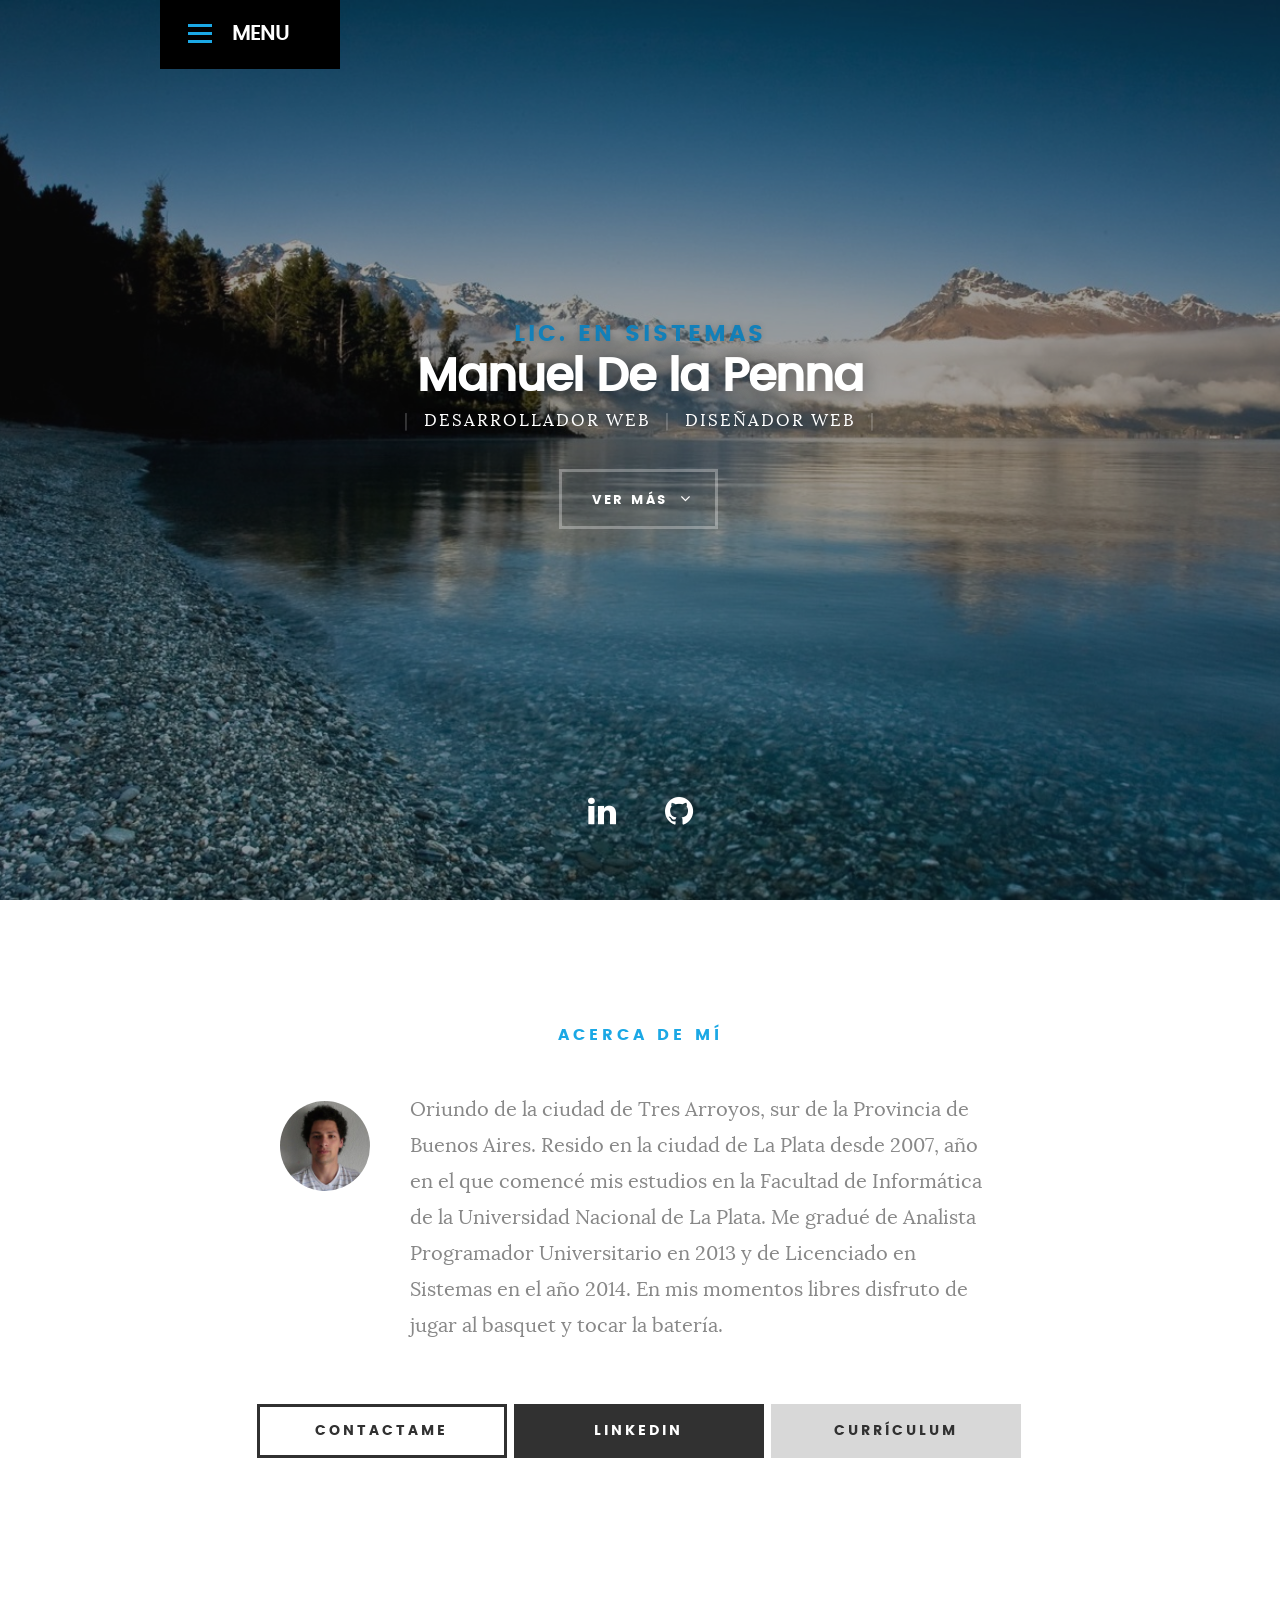
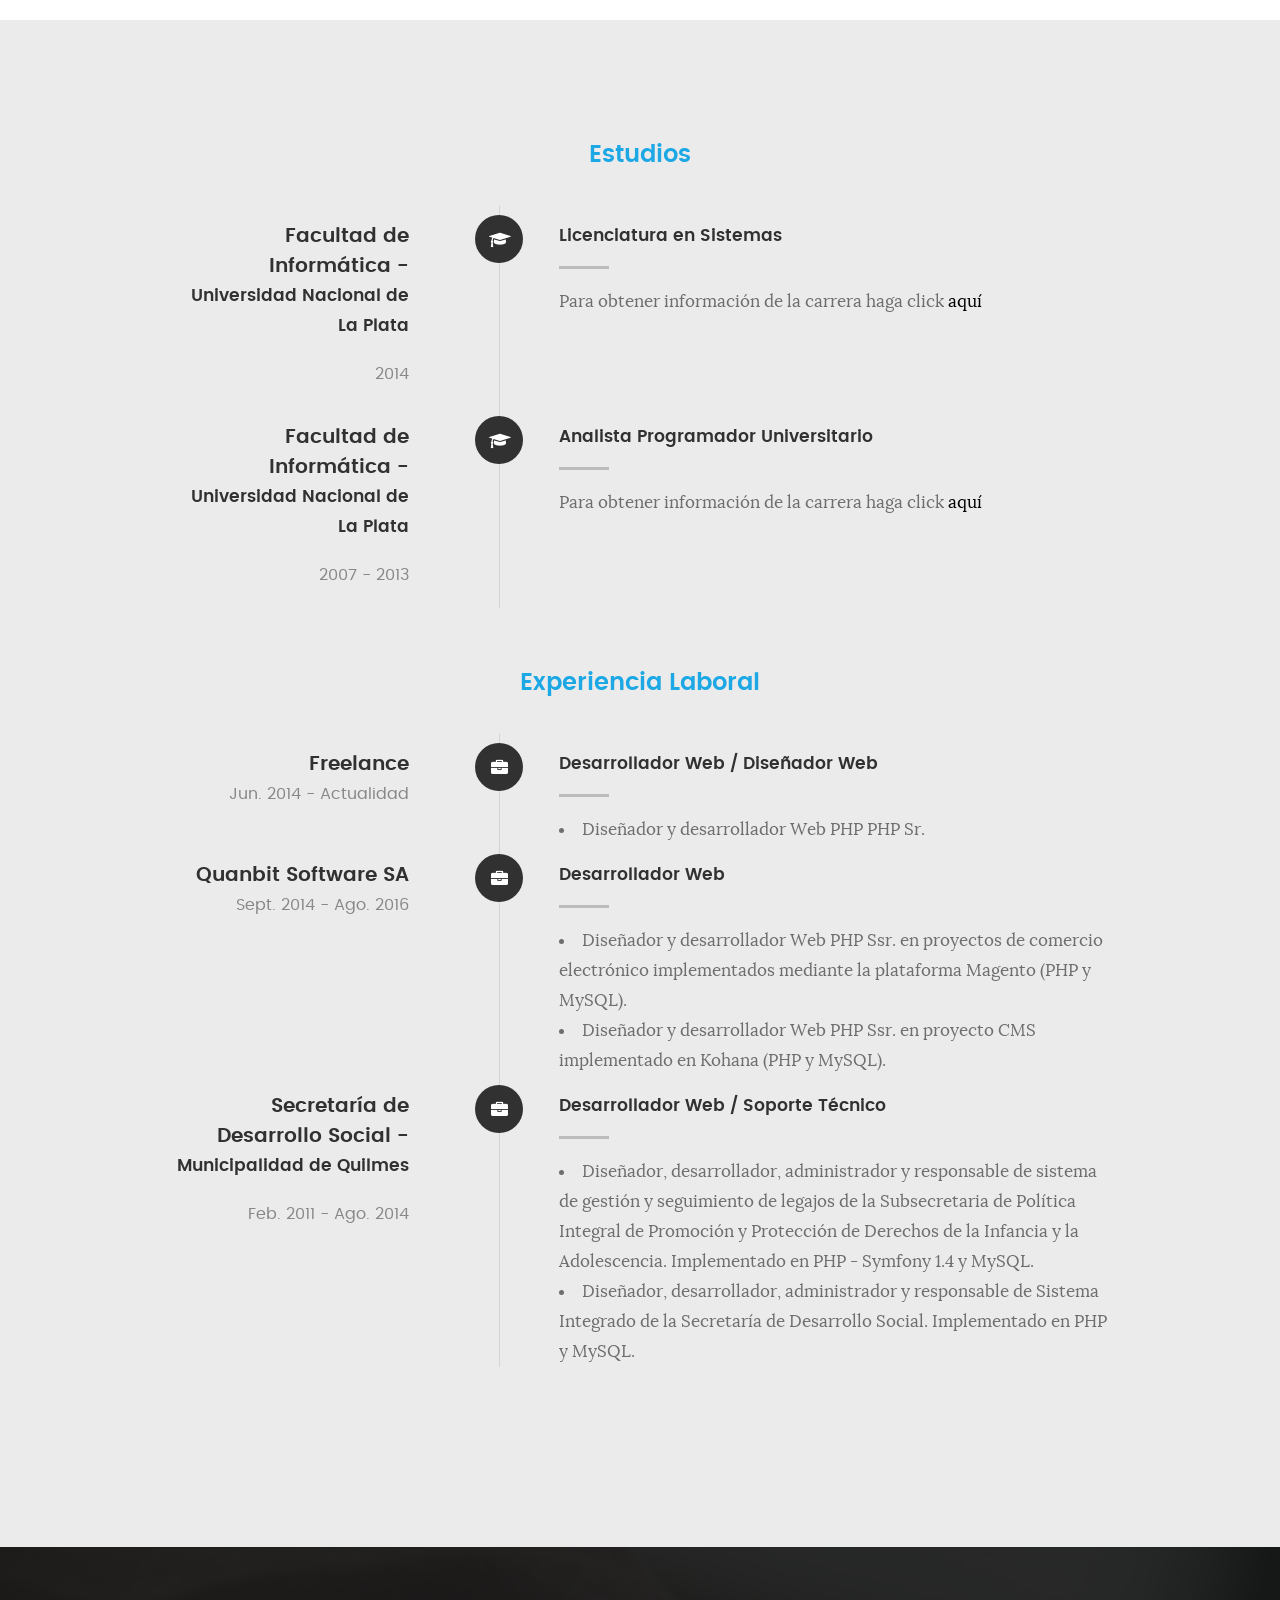
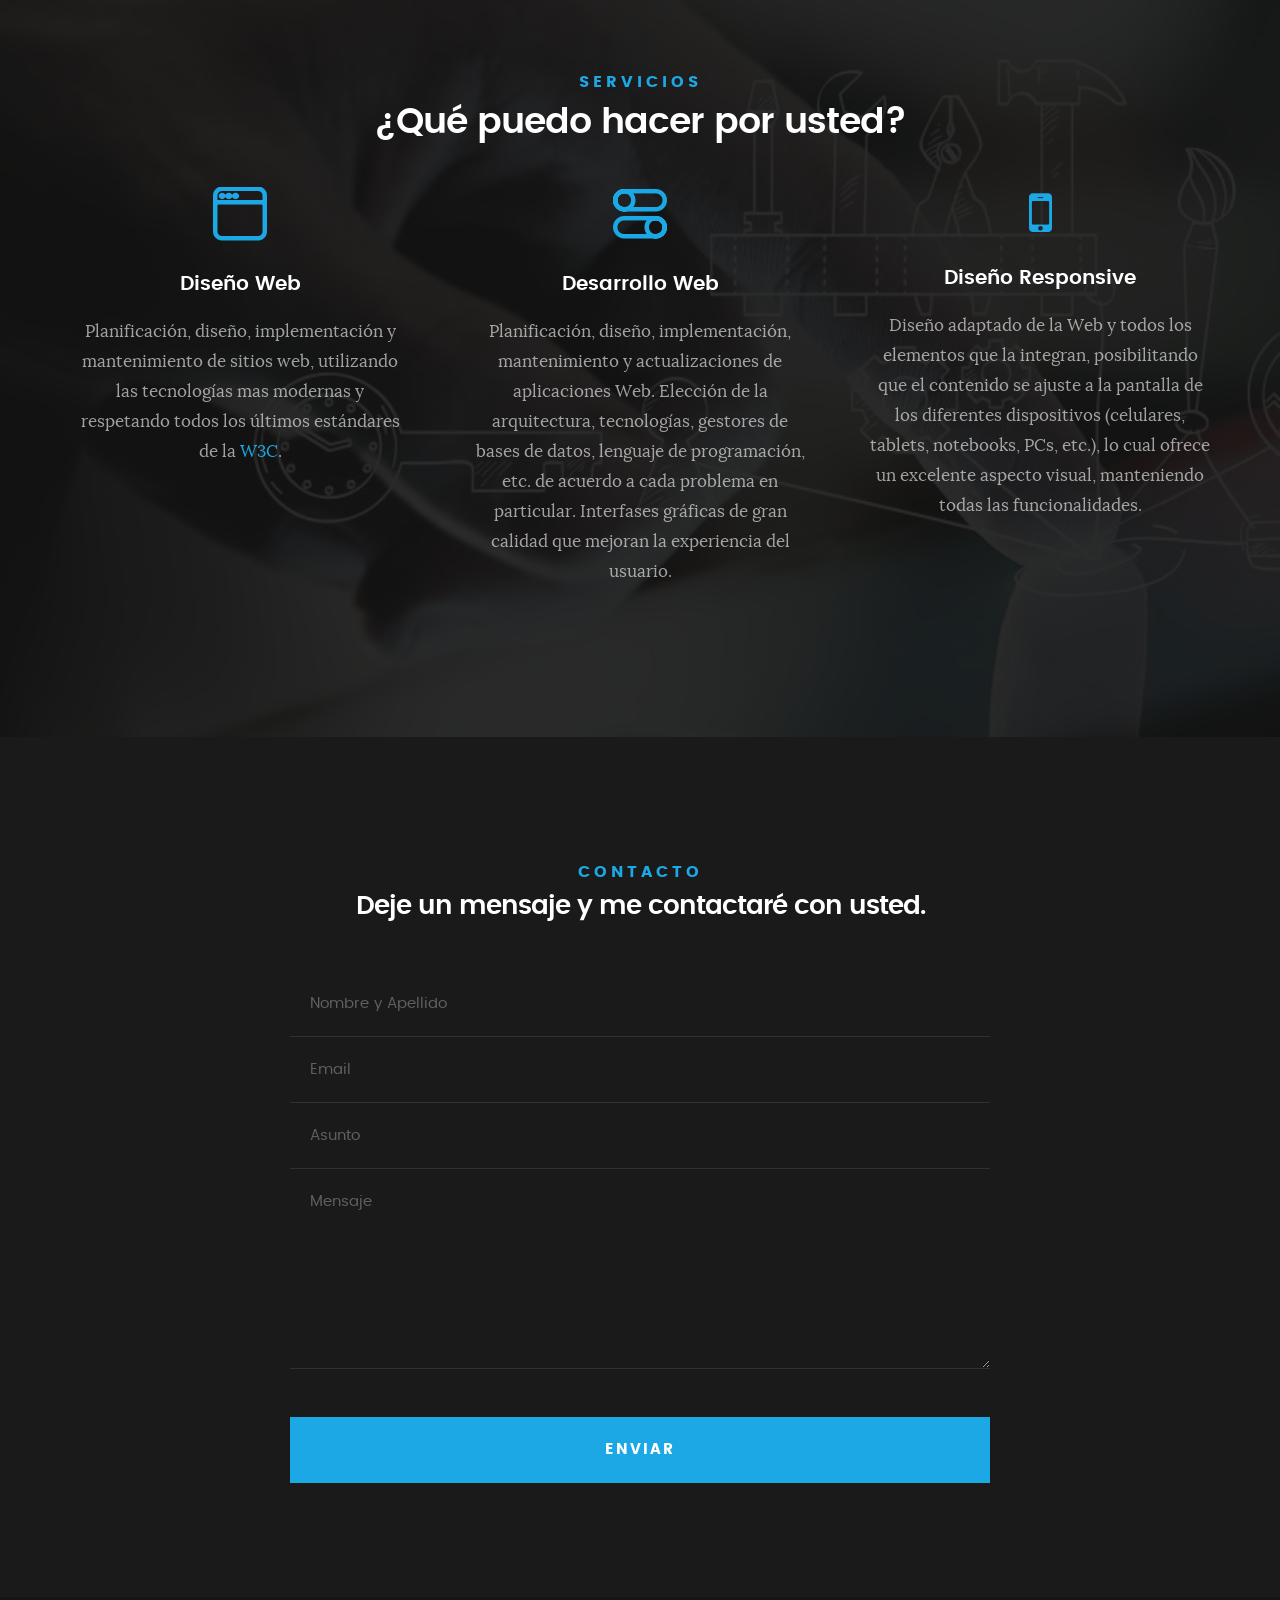
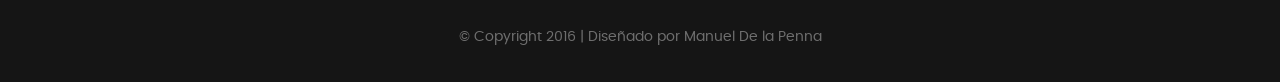
==== commit 0d66699e: "cambio tamaño imagen" ====
--- a/index.html
+++ b/index.html
@@ -120,7 +120,7 @@
    		<div class="col-twelve">
    			<a href="#contact" title="Contactame" class="button stroke smoothscroll">Contactame</a>
    			<a target=_blank href="https://www.linkedin.com/in/manuel-de-la-penna-a4946578?trk=nav_responsive_tab_profile" title="Linkedin" class="button button-primary">Linkedin</a>
-			<a href="#resume" title="Contactame" class="button smoothscroll">Currículum</a>
+			<a href="#resume" title="Currículum" class="button smoothscroll">Currículum</a>
    		</div>   		
    	</div>
 
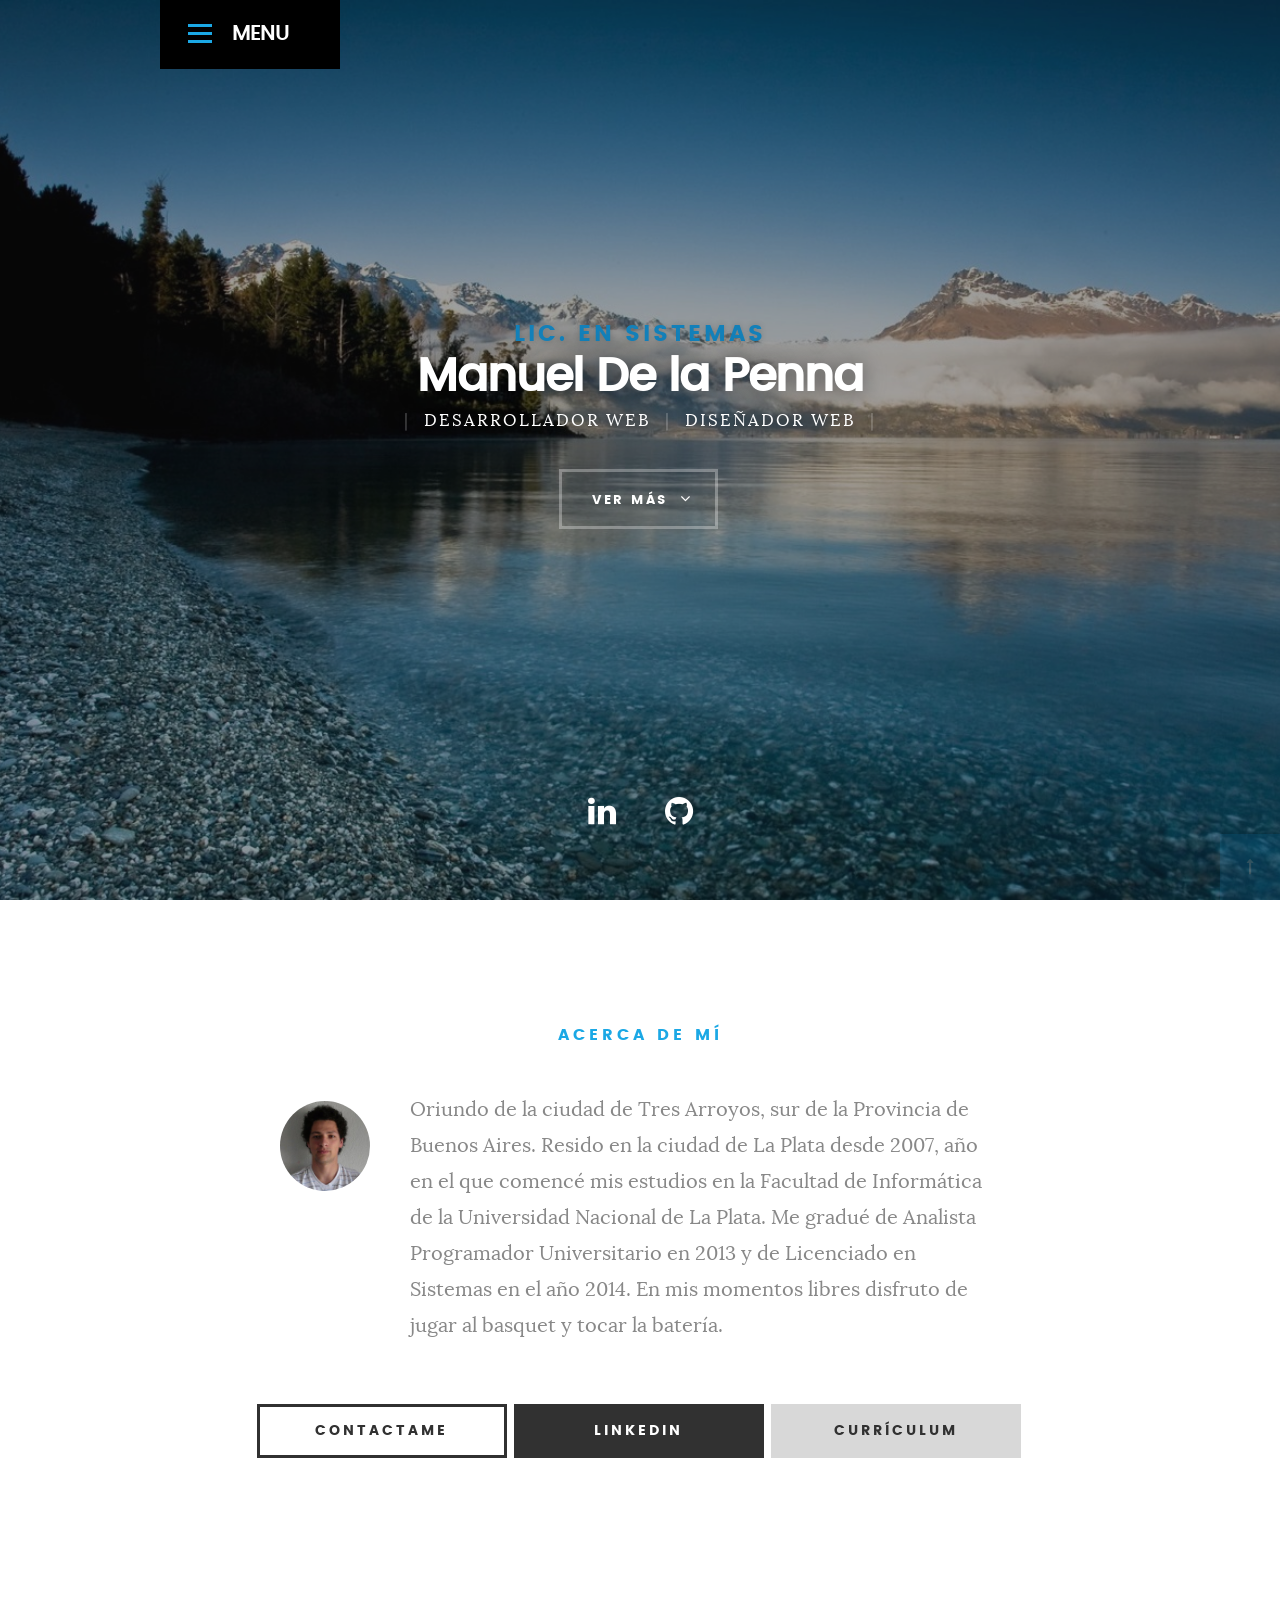
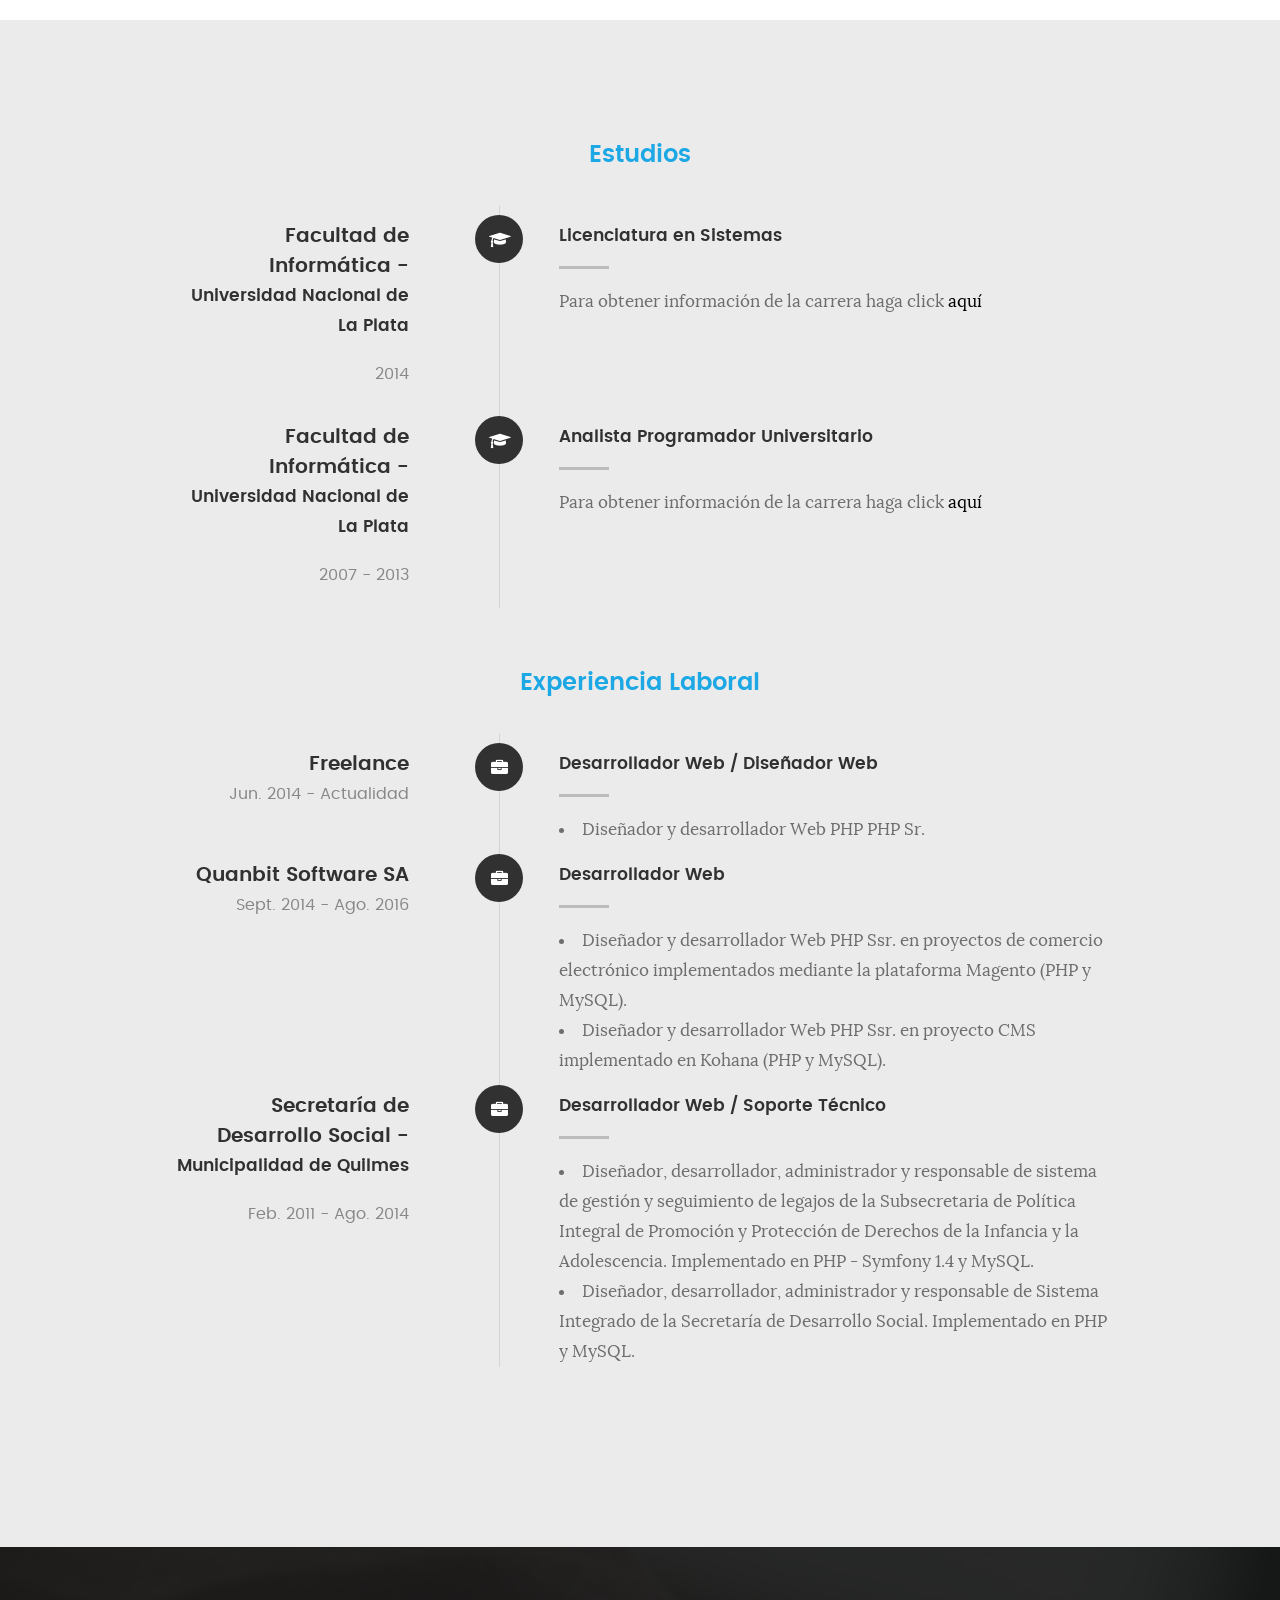
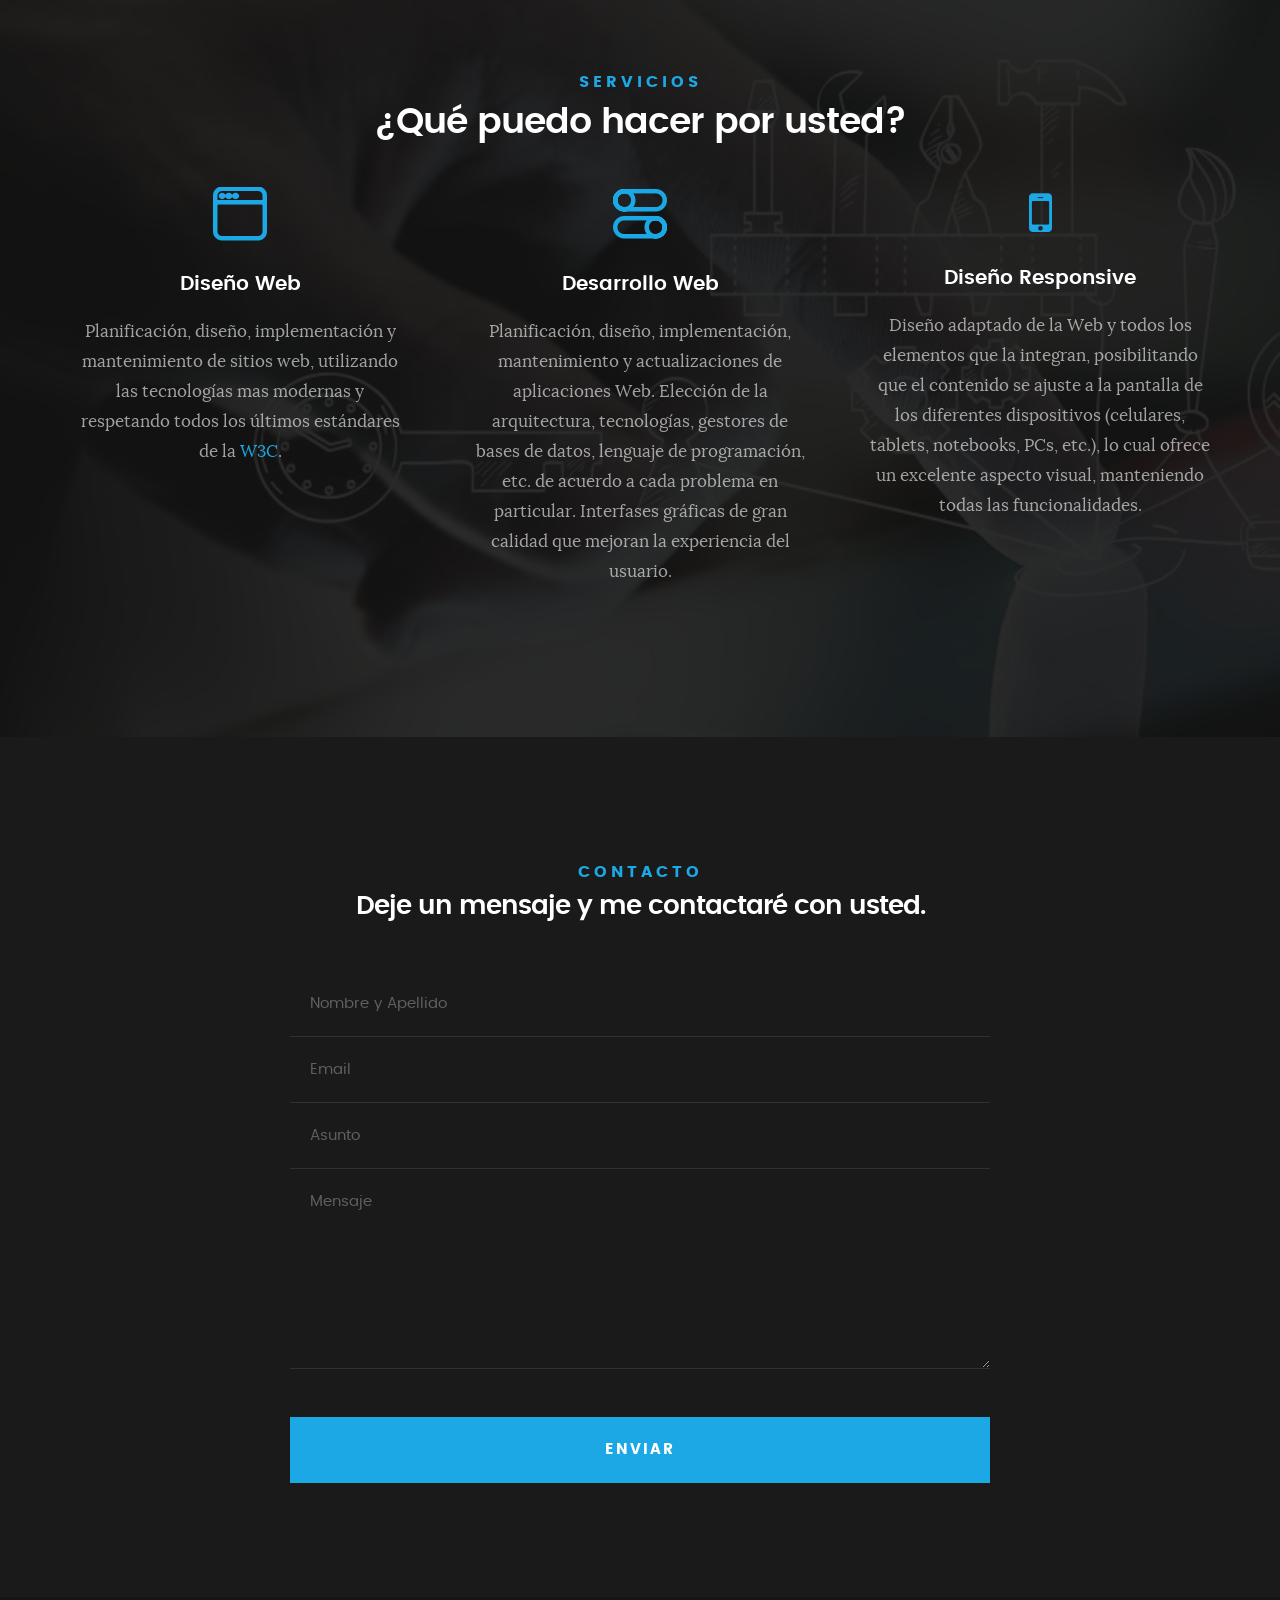
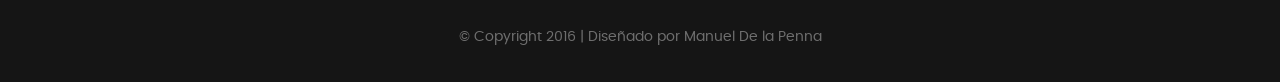
==== commit 633a2783: "mails formulario gmail" ====
--- a/index.html
+++ b/index.html
@@ -396,7 +396,7 @@
 				</div>            
 				<!-- contact-success -->
 				<div id="message-success">
-				   <i class="fa fa-check"></i>He recibido su mensaje, le responderé a la brevedad, muchas gracias!<br>
+				   <i class="fa fa-check"></i>El mensaje ha sido enviado correctamente!<br>
 				</div>
 
 			 </div> <!-- /col-twelve -->
